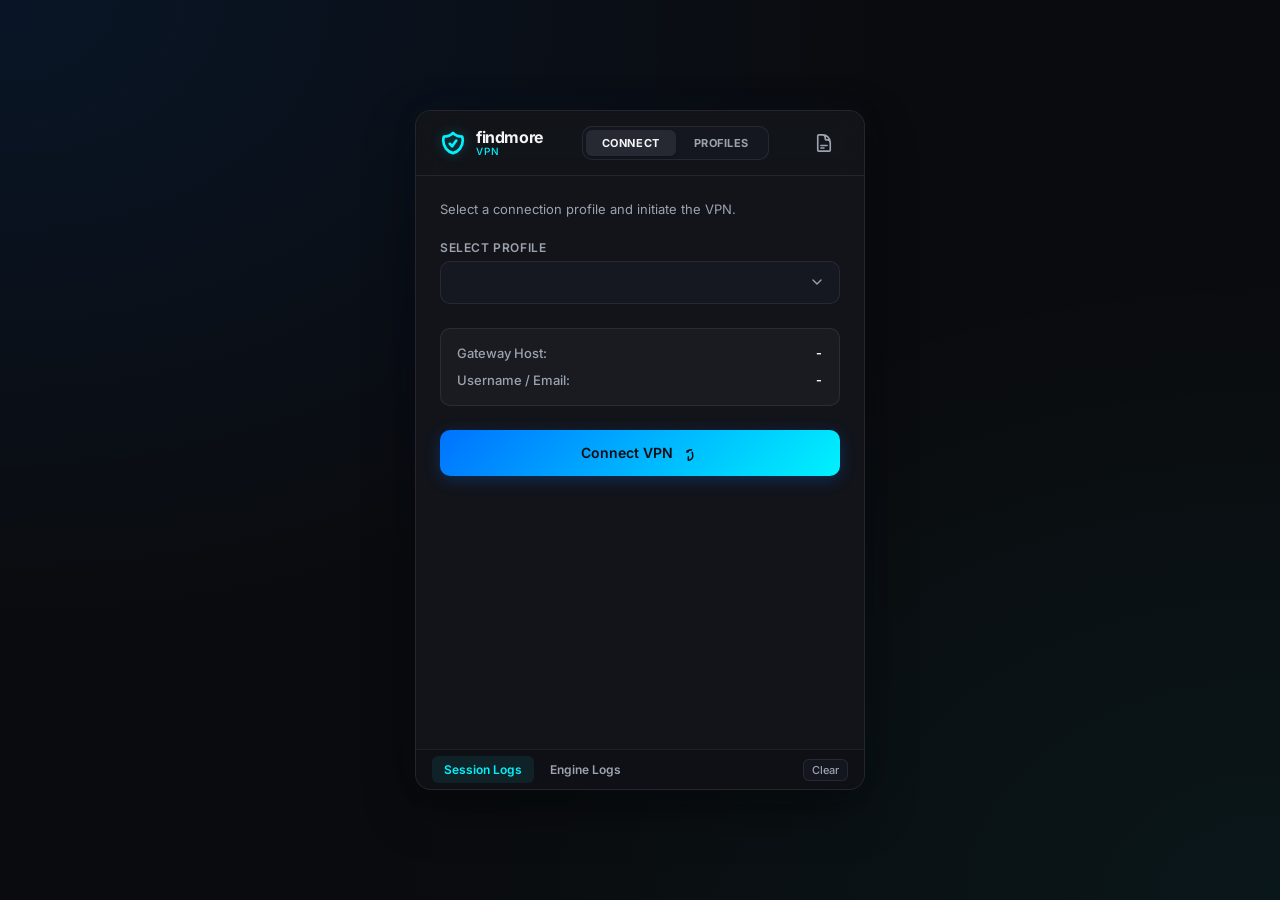
==== src/index.html @ 8611619e "Add dedicated Profiles editor tab in header navigation and style summary cards" ====
<!doctype html>
<html lang="en">
  <head>
    <meta charset="UTF-8" />
    <meta name="viewport" content="width=device-width, initial-scale=1.0" />
    <title>Findmore VPN</title>
    <link rel="stylesheet" href="styles.css" />
    <link rel="preconnect" href="https://fonts.googleapis.com">
    <link rel="preconnect" href="https://fonts.gstatic.com" crossorigin>
    <link href="https://fonts.googleapis.com/css2?family=Inter:wght@300;400;500;600;700&family=JetBrains+Mono:wght@400;500&display=swap" rel="stylesheet">
    <script type="module" src="/main.js" defer></script>
  </head>

  <body>
    <div class="app-container">
      <!-- HEADER -->
      <header class="app-header">
        <div class="logo-area">
          <svg class="vpn-logo" viewBox="0 0 24 24" fill="none" stroke="currentColor" stroke-width="2.5">
            <path stroke-linecap="round" stroke-linejoin="round" d="M9 12.75L11.25 15 15 9.75m-3-7.036A11.959 11.959 0 013.598 6 11.99 11.99 0 003 9.749c0 5.592 3.824 10.29 9 11.623 5.176-1.332 9-6.03 9-11.622 0-1.31-.21-2.571-.598-3.751h-.152c-3.196 0-6.1-1.248-8.25-3.285z" />
          </svg>
          <div class="logo-text">
            <span class="brand-name">findmore</span>
            <span class="sub-brand">VPN</span>
          </div>
        </div>

        <div id="app-nav-tabs" class="header-nav">
          <button id="nav-connect" class="nav-tab active">Connect</button>
          <button id="nav-profiles" class="nav-tab">Profiles</button>
        </div>

        <div class="app-actions">
          <button id="btn-toggle-logs" title="Toggle logs">
            <svg class="icon" viewBox="0 0 24 24" fill="none" stroke="currentColor" stroke-width="2">
              <path stroke-linecap="round" stroke-linejoin="round" d="M19.5 14.25v-2.625a3.375 3.375 0 00-3.375-3.375h-1.5A1.125 1.125 0 0113.5 7.125v-1.5a3.375 3.375 0 00-3.375-3.375H8.25m0 12.75h7.5m-7.5 3H12M10.5 2.25H5.625c-.621 0-1.125.504-1.125 1.125v17.25c0 .621.504 1.125 1.125 1.125h12.75c.621 0 1.125-.504 1.125-1.125V11.25a9 9 0 00-9-9z" />
            </svg>
          </button>
        </div>
      </header>

      <!-- VIEW PANELS CONTAINER -->
      <div class="view-viewport">
        
        <!-- 1. CONNECT VIEW -->
        <section id="view-config" class="view-panel active">
          <div class="form-instructions">Select a connection profile and initiate the VPN.</div>
          <form id="vpn-connect-form" class="vpn-form">
            <div class="form-group">
              <label for="profile-selector">Select Profile</label>
              <select id="profile-selector" class="profile-dropdown">
                <!-- Dynamically populated -->
              </select>
            </div>

            <div id="profile-summary-card" class="summary-card">
              <div class="summary-item">
                <span class="summary-label">Gateway Host:</span>
                <span id="summary-host" class="summary-value">-</span>
              </div>
              <div class="summary-item">
                <span class="summary-label">Username / Email:</span>
                <span id="summary-username" class="summary-value">-</span>
              </div>
            </div>

            <button type="submit" id="btn-connect" class="btn btn-primary">
              <span>Connect VPN</span>
              <svg class="btn-icon" viewBox="0 0 24 24" fill="none" stroke="currentColor" stroke-width="2">
                <path stroke-linecap="round" stroke-linejoin="round" d="M15.59 14.37a6 6 0 01-5.84 7.38v-4.8m5.84-2.58a14.98 14.98 0 00-.74-3.39m-.75-3.21a9.044 9.044 0 00-6.41 2.76M9 10.5a.75.75 0 110-1.5.75.75 0 010 1.5z" />
              </svg>
            </button>
          </form>
        </section>

        <!-- 1B. PROFILES MANAGEMENT VIEW -->
        <section id="view-profiles" class="view-panel">
          <div class="form-instructions">Create, edit, or delete your VPN connection profiles.</div>
          
          <div class="profile-manager-header">
            <div class="form-group flex-fill">
              <label for="editor-profile-selector">Select Profile to Edit</label>
              <select id="editor-profile-selector" class="profile-dropdown">
                <!-- Dynamically populated -->
              </select>
            </div>
            <button type="button" id="btn-editor-new" class="btn btn-new-profile-action btn-profile-action" title="Create new profile">
              <span>+ New Profile</span>
            </button>
          </div>

          <form id="profile-editor-form" class="vpn-form">
            <div class="form-group">
              <label for="edit-profile-name">Profile Name</label>
              <input type="text" id="edit-profile-name" required placeholder="e.g. Findmore PT" autocomplete="off" />
            </div>

            <div class="form-group">
              <label for="edit-host">VPN Gateway Host / IP</label>
              <input type="text" id="edit-host" required placeholder="vpn.findmore.pt or 88.157.96.201" autocomplete="off" />
            </div>

            <div class="form-group">
              <label for="edit-remote-identity">Remote Identity (IP)</label>
              <input type="text" id="edit-remote-identity" placeholder="Optional (resolves automatically)" autocomplete="off" />
            </div>

            <div class="form-group">
              <label for="edit-username">Username / Email</label>
              <input type="text" id="edit-username" required placeholder="username@findmore.pt" autocomplete="off" />
            </div>

            <div class="form-group">
              <label for="edit-psk">Pre-Shared Key (PSK)</label>
              <div class="input-password-wrapper">
                <input type="password" id="edit-psk" placeholder="••••••••••••••••" />
              </div>
            </div>

            <div class="form-group">
              <label for="edit-password">Account Password</label>
              <div class="input-password-wrapper">
                <input type="password" id="edit-password" placeholder="••••••••••••••••" />
              </div>
            </div>

            <div class="profile-editor-actions">
              <button type="button" id="btn-editor-delete" class="btn btn-danger">Delete Profile</button>
              <button type="submit" id="btn-editor-save" class="btn btn-primary">Save Profile</button>
            </div>
          </form>
        </section>

        <!-- 2. CONNECTING VIEW -->
        <section id="view-connecting" class="view-panel">
          <div class="loader-container">
            <div class="pulse-ring"></div>
            <div class="loader-icon">
              <svg viewBox="0 0 24 24" fill="none" stroke="currentColor" stroke-width="2">
                <path stroke-linecap="round" stroke-linejoin="round" class="spin-animation" d="M16.023 9.348h4.992v-.001M2.985 19.644v-4.992m0 0h4.992m-4.993 0l3.181 3.183a8.25 8.25 0 0013.803-3.7M4.031 9.865a8.25 8.25 0 0113.803-3.7l3.181 3.182m0-4.991v4.99" />
              </svg>
            </div>
          </div>
          <h2 class="status-heading">Connecting</h2>
          <p id="connecting-message" class="status-subtext">Initializing tunnel SAs...</p>
          <button id="btn-cancel-connecting" class="btn btn-secondary">Cancel</button>
        </section>

        <!-- 3. OTP PROMPT VIEW -->
        <section id="view-otp" class="view-panel">
          <div class="otp-badge">
            <svg viewBox="0 0 24 24" fill="none" stroke="currentColor" stroke-width="2">
              <path stroke-linecap="round" stroke-linejoin="round" d="M21.75 6.75v10.5a2.25 2.25 0 01-2.25 2.25h-15a2.25 2.25 0 01-2.25-2.25V6.75m19.5 0A2.25 2.25 0 0019.5 4.5h-15a2.25 2.25 0 00-2.25 2.25m19.5 0v.243a2.25 2.25 0 01-1.07 1.916l-7.5 4.615a2.25 2.25 0 01-2.36 0L3.32 8.91a2.25 2.25 0 01-1.07-1.916V6.75" />
            </svg>
          </div>
          <h2 class="status-heading">Two-Factor Authentication</h2>
          <p class="status-subtext">Please enter the security verification code sent to your email.</p>
          
          <form id="otp-form" class="otp-input-area">
            <input type="text" id="otp-code" required placeholder="Enter OTP code" pattern="[0-9]*" inputmode="numeric" max-length="10" autocomplete="off" autofocus />
            <div class="otp-actions">
              <button type="button" id="btn-cancel-otp" class="btn btn-secondary">Cancel</button>
              <button type="submit" class="btn btn-primary">Verify Code</button>
            </div>
          </form>
        </section>

        <!-- 4. CONNECTED VIEW -->
        <section id="view-connected" class="view-panel">
          <!-- PULSING GLOWING BADGE -->
          <div class="connected-hero">
            <div class="glowing-circle">
              <div class="glow-core"></div>
            </div>
            <div class="uptime-badge">
              <span id="uptime-counter">00:00:00</span>
            </div>
            <div class="connection-status-text">Connected</div>
          </div>

          <!-- CONNECTIONS CARD METRICS -->
          <div class="info-card">
            <div class="info-row">
              <span class="info-label">VPN IP</span>
              <span id="stat-vpn-ip" class="info-val">10.7.1.11</span>
            </div>
            <div class="info-row">
              <span class="info-label">Gateway Host</span>
              <span id="stat-gateway" class="info-val">vpn.findmore.pt</span>
            </div>
            <div class="info-row">
              <span class="info-label">Remote Identity</span>
              <span id="stat-gateway-ip" class="info-val">88.157.96.201</span>
            </div>
            <div class="info-row">
              <span class="info-label">Protocol / Mode</span>
              <span id="stat-protocol" class="info-val">ESP / NAT-T</span>
            </div>
          </div>

          <!-- TRAFFIC CARD -->
          <div class="traffic-card">
            <div class="traffic-metric">
              <div class="traffic-header">
                <svg class="traffic-icon down" viewBox="0 0 24 24" fill="none" stroke="currentColor" stroke-width="2.5">
                  <path stroke-linecap="round" stroke-linejoin="round" d="M3 16.5v2.25A2.25 2.25 0 005.25 21h13.5A2.25 2.25 0 0021 18.75V16.5M16.5 12L12 16.5m0 0L7.5 12m4.5 4.5V3" />
                </svg>
                <span>Received</span>
              </div>
              <div id="traffic-received" class="traffic-value">0.00 MB</div>
            </div>
            <div class="traffic-divider"></div>
            <div class="traffic-metric">
              <div class="traffic-header">
                <svg class="traffic-icon up" viewBox="0 0 24 24" fill="none" stroke="currentColor" stroke-width="2.5">
                  <path stroke-linecap="round" stroke-linejoin="round" d="M3 16.5v2.25A2.25 2.25 0 005.25 21h13.5A2.25 2.25 0 0021 18.75V16.5m-13.5-9L12 3m0 0l4.5 4.5M12 3v13.5" />
                </svg>
                <span>Sent</span>
              </div>
              <div id="traffic-sent" class="traffic-value">0.00 MB</div>
            </div>
          </div>

          <button id="btn-disconnect" class="btn btn-danger">
            <span>Disconnect</span>
            <svg class="btn-icon" viewBox="0 0 24 24" fill="none" stroke="currentColor" stroke-width="2">
              <path stroke-linecap="round" stroke-linejoin="round" d="M9.75 9.75l4.5 4.5m0-4.5l-4.5 4.5M21 12a9 9 0 11-18 0 9 9 0 0118 0z" />
            </svg>
          </button>
        </section>
      </div>

      <!-- LOG DRAWER -->
      <footer id="log-drawer" class="log-drawer">
        <div class="drawer-header">
          <div class="tab-selectors">
            <button class="tab-btn active" data-tab="tab-session">Session Logs</button>
            <button class="tab-btn" data-tab="tab-engine">Engine Logs</button>
          </div>
          <button id="btn-clear-logs" class="btn-small" title="Clear logs">Clear</button>
        </div>
        <div class="drawer-content">
          <div id="tab-session" class="tab-pane active">
            <pre id="session-log-pre" class="log-output">Initialized Findmore VPN client GUI.<br></pre>
          </div>
          <div id="tab-engine" class="tab-pane">
            <pre id="engine-log-pre" class="log-output"></pre>
          </div>
        </div>
      </footer>
    </div>
  </body>
</html>
---- src/styles.css ----
/* Findmore VPN Client Premium Theme */

:root {
  --bg-primary: #0a0b0e;
  --bg-secondary: #12141a;
  --surface: rgba(24, 27, 36, 0.7);
  --surface-border: rgba(255, 255, 255, 0.08);
  --surface-highlight: rgba(255, 255, 255, 0.04);
  
  --color-primary: #00f2fe;
  --color-primary-dark: #0072ff;
  --color-success: #10b981;
  --color-success-glow: rgba(16, 185, 129, 0.25);
  --color-danger: #f43f5e;
  --color-danger-glow: rgba(244, 63, 94, 0.25);
  --color-warning: #fbbf24;
  
  --text-main: #f3f4f6;
  --text-muted: #9ca3af;
  --text-dark: #6b7280;
  
  --font-sans: 'Inter', -apple-system, BlinkMacSystemFont, "Segoe UI", Roboto, sans-serif;
  --font-mono: 'JetBrains Mono', 'Fira Code', monospace;
  
  --radius-sm: 6px;
  --radius-md: 10px;
  --radius-lg: 16px;
  --transition-fast: 0.2s cubic-bezier(0.4, 0, 0.2, 1);
  --transition-normal: 0.3s cubic-bezier(0.4, 0, 0.2, 1);
}

/* RESET */
* {
  box-sizing: border-box;
  margin: 0;
  padding: 0;
}

body {
  font-family: var(--font-sans);
  background-color: var(--bg-primary);
  background-image: 
    radial-gradient(at 0% 0%, rgba(0, 114, 255, 0.1) 0px, transparent 50%),
    radial-gradient(at 100% 100%, rgba(0, 242, 254, 0.05) 0px, transparent 50%);
  color: var(--text-main);
  height: 100vh;
  overflow: hidden;
  display: flex;
  justify-content: center;
  align-items: center;
  -webkit-font-smoothing: antialiased;
}

/* APP CONTAINER */
.app-container {
  width: 100%;
  height: 100%;
  max-width: 450px;
  max-height: 680px;
  background-color: var(--bg-secondary);
  border: 1px solid var(--surface-border);
  border-radius: var(--radius-lg);
  box-shadow: 0 20px 50px rgba(0, 0, 0, 0.4), 0 0 40px rgba(0, 114, 255, 0.03);
  display: flex;
  flex-direction: column;
  position: relative;
  overflow: hidden;
}

/* HEADER */
.app-header {
  height: 65px;
  padding: 0 24px;
  display: flex;
  justify-content: space-between;
  align-items: center;
  border-bottom: 1px solid var(--surface-border);
  background-color: rgba(18, 20, 26, 0.85);
  backdrop-filter: blur(10px);
  z-index: 10;
}

.logo-area {
  display: flex;
  align-items: center;
  gap: 10px;
}

.vpn-logo {
  width: 26px;
  height: 26px;
  color: var(--color-primary);
  filter: drop-shadow(0 0 6px rgba(0, 242, 254, 0.3));
}

.logo-text {
  display: flex;
  flex-direction: column;
}

.brand-name {
  font-size: 16px;
  font-weight: 700;
  letter-spacing: -0.025em;
  color: var(--text-main);
  line-height: 1;
}

.sub-brand {
  font-size: 10px;
  font-weight: 500;
  color: var(--color-primary);
  letter-spacing: 0.1em;
  text-transform: uppercase;
}

.app-actions {
  display: flex;
  gap: 8px;
}

.app-actions button {
  background: none;
  border: none;
  color: var(--text-muted);
  cursor: pointer;
  padding: 6px;
  border-radius: var(--radius-sm);
  transition: var(--transition-fast);
  display: flex;
  justify-content: center;
  align-items: center;
}

.app-actions button:hover {
  color: var(--text-main);
  background-color: var(--surface-highlight);
}

.icon {
  width: 20px;
  height: 20px;
}

/* VIEWPORT & VIEW PANELS */
.view-viewport {
  flex: 1;
  position: relative;
  overflow-y: auto;
  overflow-x: hidden;
  padding: 24px;
  display: flex;
  flex-direction: column;
}

/* Customize viewport scrollbar */
.view-viewport::-webkit-scrollbar {
  width: 4px;
}
.view-viewport::-webkit-scrollbar-track {
  background: transparent;
}
.view-viewport::-webkit-scrollbar-thumb {
  background: var(--surface-border);
  border-radius: 2px;
}

.view-panel {
  display: none;
  flex-direction: column;
  width: 100%;
  animation: fadeIn var(--transition-normal);
}

.view-panel.active {
  display: flex;
}

@keyframes fadeIn {
  from { opacity: 0; transform: translateY(8px); }
  to { opacity: 1; transform: translateY(0); }
}

/* FORM STYLING */
.form-instructions {
  font-size: 13px;
  color: var(--text-muted);
  margin-bottom: 20px;
  line-height: 1.5;
}

.vpn-form {
  display: flex;
  flex-direction: column;
  gap: 16px;
}

.form-group {
  display: flex;
  flex-direction: column;
  gap: 6px;
}

.form-group label {
  font-size: 12px;
  font-weight: 600;
  text-transform: uppercase;
  letter-spacing: 0.05em;
  color: var(--text-muted);
}

.form-group input {
  background-color: var(--surface);
  border: 1px solid var(--surface-border);
  color: var(--text-main);
  padding: 12px 14px;
  border-radius: var(--radius-md);
  font-size: 14px;
  font-family: var(--font-sans);
  transition: var(--transition-fast);
  outline: none;
}

.form-group input:focus {
  border-color: var(--color-primary);
  box-shadow: 0 0 10px rgba(0, 242, 254, 0.15);
  background-color: rgba(24, 27, 36, 0.95);
}

.input-password-wrapper {
  position: relative;
  display: flex;
  flex-direction: column;
}

/* BUTTONS */
.btn {
  display: inline-flex;
  justify-content: center;
  align-items: center;
  gap: 8px;
  padding: 14px;
  border-radius: var(--radius-md);
  font-family: var(--font-sans);
  font-size: 14px;
  font-weight: 600;
  cursor: pointer;
  border: none;
  outline: none;
  transition: var(--transition-fast);
}

.btn-primary {
  background: linear-gradient(135deg, var(--color-primary-dark) 0%, var(--color-primary) 100%);
  color: #0b0c10;
  box-shadow: 0 4px 15px rgba(0, 114, 255, 0.25);
}

.btn-primary:hover {
  transform: translateY(-1px);
  box-shadow: 0 6px 20px rgba(0, 114, 255, 0.35);
  opacity: 0.95;
}

.btn-secondary {
  background-color: var(--surface);
  color: var(--text-main);
  border: 1px solid var(--surface-border);
}

.btn-secondary:hover {
  background-color: var(--surface-highlight);
  border-color: var(--text-muted);
}

.btn-danger {
  background: linear-gradient(135deg, #e11d48 0%, var(--color-danger) 100%);
  color: white;
  box-shadow: 0 4px 15px var(--color-danger-glow);
}

.btn-danger:hover {
  transform: translateY(-1px);
  box-shadow: 0 6px 20px rgba(244, 63, 94, 0.4);
}

.btn-icon {
  width: 18px;
  height: 18px;
}

.btn-small {
  background-color: var(--surface);
  border: 1px solid var(--surface-border);
  color: var(--text-muted);
  font-size: 11px;
  padding: 3px 8px;
  border-radius: var(--radius-sm);
  cursor: pointer;
  font-family: var(--font-sans);
  font-weight: 500;
  transition: var(--transition-fast);
}

.btn-small:hover {
  color: var(--text-main);
  background-color: var(--surface-highlight);
}

/* CONNECTING VIEW */
.loader-container {
  display: flex;
  justify-content: center;
  align-items: center;
  margin: 40px 0 24px;
  position: relative;
  height: 120px;
}

.loader-icon {
  width: 60px;
  height: 60px;
  color: var(--color-primary);
  z-index: 2;
  display: flex;
  justify-content: center;
  align-items: center;
}

.spin-animation {
  transform-origin: center;
  animation: spin 2s linear infinite;
}

@keyframes spin {
  to { transform: rotate(360deg); }
}

.pulse-ring {
  position: absolute;
  width: 70px;
  height: 70px;
  border: 2px solid var(--color-primary);
  border-radius: 50%;
  animation: pulse-ring-animation 1.5s cubic-bezier(0.215, 0.610, 0.355, 1) infinite;
  opacity: 0;
  z-index: 1;
}

@keyframes pulse-ring-animation {
  0% { transform: scale(0.8); opacity: 0.5; }
  50% { opacity: 0.2; }
  100% { transform: scale(1.6); opacity: 0; }
}

.status-heading {
  font-size: 20px;
  font-weight: 700;
  text-align: center;
  margin-bottom: 8px;
}

.status-subtext {
  font-size: 13px;
  color: var(--text-muted);
  text-align: center;
  margin-bottom: 40px;
  line-height: 1.5;
  padding: 0 10px;
}

/* OTP VIEW */
.otp-badge {
  width: 60px;
  height: 60px;
  background-color: rgba(251, 191, 36, 0.1);
  border: 1px solid rgba(251, 191, 36, 0.2);
  color: var(--color-warning);
  border-radius: 50%;
  display: flex;
  justify-content: center;
  align-items: center;
  margin: 30px auto 20px;
}

.otp-badge svg {
  width: 28px;
  height: 28px;
}

.otp-input-area {
  display: flex;
  flex-direction: column;
  gap: 20px;
}

.otp-input-area input {
  background-color: var(--surface);
  border: 1px solid var(--surface-border);
  color: var(--text-main);
  padding: 14px;
  border-radius: var(--radius-md);
  font-size: 20px;
  letter-spacing: 0.2em;
  text-align: center;
  font-family: var(--font-mono);
  outline: none;
  transition: var(--transition-fast);
}

.otp-input-area input:focus {
  border-color: var(--color-primary);
  box-shadow: 0 0 12px rgba(0, 242, 254, 0.2);
}

.otp-input-area input::placeholder {
  letter-spacing: 0;
  font-size: 14px;
  font-family: var(--font-sans);
  color: var(--text-dark);
}

.otp-actions {
  display: grid;
  grid-template-columns: 1fr 1fr;
  gap: 12px;
}

/* CONNECTED VIEW */
.connected-hero {
  display: flex;
  flex-direction: column;
  align-items: center;
  margin: 20px 0 24px;
}

.glowing-circle {
  width: 50px;
  height: 50px;
  border-radius: 50%;
  background-color: var(--color-success-glow);
  display: flex;
  justify-content: center;
  align-items: center;
  margin-bottom: 12px;
  box-shadow: 0 0 20px var(--color-success-glow);
  position: relative;
}

.glow-core {
  width: 14px;
  height: 14px;
  border-radius: 50%;
  background-color: var(--color-success);
  animation: glow-pulse 2s infinite;
}

@keyframes glow-pulse {
  0% { transform: scale(0.9); box-shadow: 0 0 0 0 rgba(16, 185, 129, 0.7); }
  70% { transform: scale(1.1); box-shadow: 0 0 0 10px rgba(16, 185, 129, 0); }
  100% { transform: scale(0.9); box-shadow: 0 0 0 0 rgba(16, 185, 129, 0); }
}

.uptime-badge {
  background-color: var(--surface);
  border: 1px solid var(--surface-border);
  padding: 6px 14px;
  border-radius: 20px;
  font-family: var(--font-mono);
  font-size: 13px;
  font-weight: 500;
  color: var(--text-main);
  margin-bottom: 6px;
}

.connection-status-text {
  font-size: 18px;
  font-weight: 700;
  color: var(--color-success);
  letter-spacing: 0.05em;
  text-transform: uppercase;
}

.info-card {
  background-color: var(--surface);
  border: 1px solid var(--surface-border);
  border-radius: var(--radius-md);
  padding: 16px;
  display: flex;
  flex-direction: column;
  gap: 12px;
  margin-bottom: 16px;
}

.info-row {
  display: flex;
  justify-content: space-between;
  align-items: center;
  font-size: 13px;
}

.info-label {
  color: var(--text-muted);
  font-weight: 500;
}

.info-val {
  font-weight: 600;
  color: var(--text-main);
}

.traffic-card {
  display: grid;
  grid-template-columns: 1fr auto 1fr;
  background-color: var(--surface);
  border: 1px solid var(--surface-border);
  border-radius: var(--radius-md);
  padding: 16px;
  margin-bottom: 24px;
  align-items: center;
}

.traffic-metric {
  display: flex;
  flex-direction: column;
  gap: 4px;
}

.traffic-header {
  display: flex;
  align-items: center;
  gap: 6px;
  font-size: 11px;
  font-weight: 600;
  text-transform: uppercase;
  color: var(--text-muted);
  letter-spacing: 0.05em;
}

.traffic-icon {
  width: 14px;
  height: 14px;
}

.traffic-icon.down {
  color: var(--color-primary);
}

.traffic-icon.up {
  color: var(--color-success);
}

.traffic-value {
  font-size: 18px;
  font-weight: 700;
  font-family: var(--font-mono);
  color: var(--text-main);
}

.traffic-divider {
  width: 1px;
  height: 30px;
  background-color: var(--surface-border);
  margin: 0 16px;
}

/* LOG DRAWER */
.log-drawer {
  height: 40px; /* Collapsed state height */
  border-top: 1px solid var(--surface-border);
  background-color: #0b0c10;
  display: flex;
  flex-direction: column;
  transition: height var(--transition-normal);
  position: relative;
  z-index: 5;
}

.log-drawer.expanded {
  height: 220px; /* Expanded state height */
}

.drawer-header {
  height: 40px;
  padding: 0 16px;
  display: flex;
  justify-content: space-between;
  align-items: center;
  cursor: pointer;
  background-color: rgba(24, 27, 36, 0.3);
}

.tab-selectors {
  display: flex;
  gap: 4px;
  height: 100%;
  align-items: center;
}

.tab-btn {
  background: none;
  border: none;
  color: var(--text-muted);
  font-family: var(--font-sans);
  font-size: 12px;
  font-weight: 600;
  padding: 6px 12px;
  border-radius: var(--radius-sm);
  cursor: pointer;
  transition: var(--transition-fast);
}

.tab-btn:hover {
  color: var(--text-main);
  background-color: var(--surface-highlight);
}

.tab-btn.active {
  color: var(--color-primary);
  background-color: rgba(0, 242, 254, 0.08);
}

.drawer-content {
  flex: 1;
  overflow: hidden;
  background-color: rgba(10, 11, 14, 0.7);
  display: flex;
}

.tab-pane {
  display: none;
  flex: 1;
  width: 100%;
  height: 100%;
}

.tab-pane.active {
  display: block;
}

.log-output {
  width: 100%;
  height: 100%;
  overflow-y: auto;
  padding: 12px 16px;
  font-family: var(--font-mono);
  font-size: 11px;
  line-height: 1.5;
  color: #a7f3d0; /* Soft green matrix color for tech log logs */
  background-color: #050608;
  white-space: pre-wrap;
  word-break: break-all;
}

/* Scrollbar customization for logs */
.log-output::-webkit-scrollbar {
  width: 6px;
}
.log-output::-webkit-scrollbar-track {
  background: #050608;
}
.log-output::-webkit-scrollbar-thumb {
  background: var(--surface-border);
  border-radius: 3px;
}

#tab-engine .log-output {
  color: #93c5fd; /* Soft blue color for Raw strongSwan logs */
}

/* Profiles Row */
.profile-actions-wrapper {
  display: flex;
  gap: 8px;
}

.profile-dropdown {
  flex: 1;
  background-color: var(--surface);
  border: 1px solid var(--surface-border);
  color: var(--text-main);
  padding: 12px 14px;
  border-radius: var(--radius-md);
  font-size: 14px;
  font-family: var(--font-sans);
  transition: var(--transition-fast);
  outline: none;
  cursor: pointer;
  appearance: none;
  background-image: url("data:image/svg+xml;charset=UTF-8,%3csvg xmlns='http://www.w3.org/2000/svg' viewBox='0 0 24 24' fill='none' stroke='%239ca3af' stroke-width='2' stroke-linecap='round' stroke-linejoin='round'%3e%3cpolyline points='6 9 12 15 18 9'%3e%3c/polyline%3e%3c/svg%3e");
  background-repeat: no-repeat;
  background-position: right 14px center;
  background-size: 16px;
  padding-right: 40px;
}

.profile-dropdown:focus {
  border-color: var(--color-primary);
  box-shadow: 0 0 10px rgba(0, 242, 254, 0.15);
  background-color: rgba(24, 27, 36, 0.95);
}

.btn-profile-action {
  background-color: var(--surface);
  border: 1px solid var(--surface-border);
  color: var(--text-muted);
  cursor: pointer;
  width: 45px;
  height: 45px;
  border-radius: var(--radius-md);
  font-size: 18px;
  display: flex;
  justify-content: center;
  align-items: center;
  transition: var(--transition-fast);
}

.btn-profile-action:hover {
  color: var(--text-main);
  border-color: var(--color-primary);
  background-color: var(--surface-highlight);
  box-shadow: 0 0 8px rgba(0, 242, 254, 0.1);
}

/* Navigation Tabs in Header */
.header-nav {
  display: flex;
  background-color: var(--surface);
  border: 1px solid var(--surface-border);
  padding: 3px;
  border-radius: var(--radius-md);
  gap: 2px;
}

.nav-tab {
  border: none;
  background: none;
  color: var(--text-muted);
  font-family: var(--font-sans);
  font-size: 11px;
  font-weight: 700;
  text-transform: uppercase;
  letter-spacing: 0.05em;
  padding: 6px 16px;
  border-radius: var(--radius-sm);
  cursor: pointer;
  transition: var(--transition-fast);
}

.nav-tab:hover {
  color: var(--text-main);
  background-color: var(--surface-highlight);
}

.nav-tab.active {
  color: var(--text-main);
  background-color: var(--surface-border);
  box-shadow: 0 2px 4px rgba(0, 0, 0, 0.2);
}

/* Summary Card on Connect View */
.summary-card {
  background: rgba(255, 255, 255, 0.03);
  border: 1px solid var(--surface-border);
  border-radius: var(--radius-md);
  padding: 16px;
  margin-top: 8px;
  margin-bottom: 8px;
  display: flex;
  flex-direction: column;
  gap: 10px;
}

.summary-item {
  display: flex;
  justify-content: space-between;
  align-items: center;
  font-size: 13px;
}

.summary-label {
  color: var(--text-muted);
  font-weight: 500;
}

.summary-value {
  color: var(--text-main);
  font-weight: 600;
  font-family: var(--font-mono);
}

/* Profile Manager Header & Layout */
.profile-manager-header {
  display: flex;
  align-items: flex-end;
  gap: 12px;
  margin-bottom: 16px;
}

.flex-fill {
  flex: 1;
}

.btn-new-profile-action {
  height: 45px;
  padding: 0 16px;
  font-size: 13px;
  font-weight: 600;
  border-radius: var(--radius-md);
}

/* Editor Action buttons at the bottom */
.profile-editor-actions {
  display: flex;
  justify-content: space-between;
  gap: 16px;
  margin-top: 8px;
}

.profile-editor-actions button {
  flex: 1;
}

.btn-danger {
  background-color: rgba(244, 63, 94, 0.15);
  border: 1px solid rgba(244, 63, 94, 0.3);
  color: #f43f5e;
}

.btn-danger:hover {
  background-color: rgba(244, 63, 94, 0.3);
  border-color: #f43f5e;
  box-shadow: 0 0 10px rgba(244, 63, 94, 0.15);
}
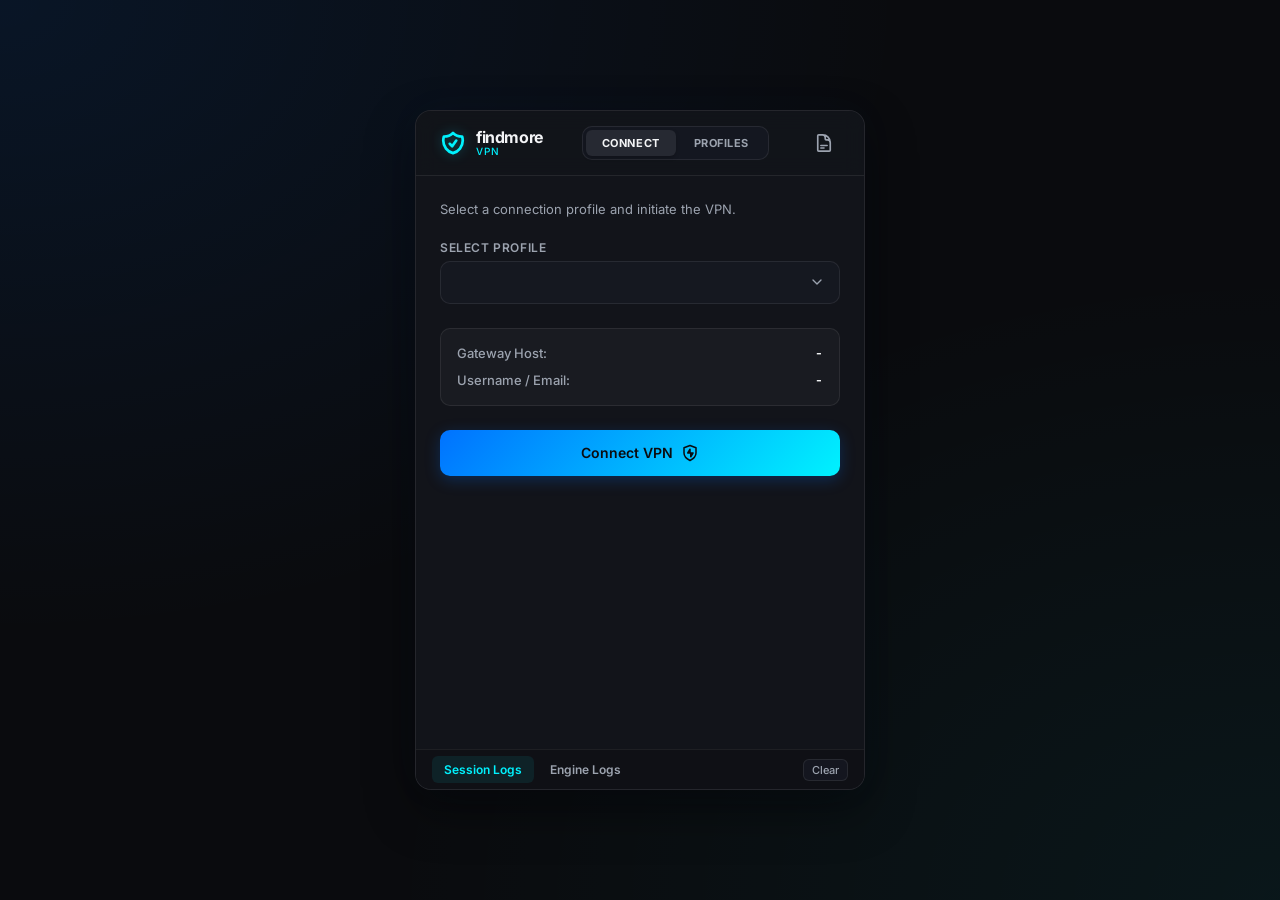
==== commit 8e59040e: "Allow completely empty profile databases, style red buttons with white text, and prettier connect ic" ====
--- a/src/index.html
+++ b/src/index.html
@@ -66,8 +66,9 @@
 
             <button type="submit" id="btn-connect" class="btn btn-primary">
               <span>Connect VPN</span>
-              <svg class="btn-icon" viewBox="0 0 24 24" fill="none" stroke="currentColor" stroke-width="2">
-                <path stroke-linecap="round" stroke-linejoin="round" d="M15.59 14.37a6 6 0 01-5.84 7.38v-4.8m5.84-2.58a14.98 14.98 0 00-.74-3.39m-.75-3.21a9.044 9.044 0 00-6.41 2.76M9 10.5a.75.75 0 110-1.5.75.75 0 010 1.5z" />
+              <svg class="btn-icon" viewBox="0 0 24 24" fill="none" stroke="currentColor" stroke-width="2" stroke-linecap="round" stroke-linejoin="round">
+                <path d="M12 22s8-4 8-10V5l-8-3-8 3v7c0 6 8 10 8 10z" />
+                <path d="M12 7l-3 5h4v5l3-5h-4z" />
               </svg>
             </button>
           </form>
--- a/src/styles.css
+++ b/src/styles.css
@@ -822,13 +822,13 @@
 }
 
 .btn-danger {
-  background-color: rgba(244, 63, 94, 0.15);
-  border: 1px solid rgba(244, 63, 94, 0.3);
-  color: #f43f5e;
+  background-color: #e11d48; /* Solid rose/red */
+  border: 1px solid #be123c;
+  color: #ffffff;
 }
 
 .btn-danger:hover {
-  background-color: rgba(244, 63, 94, 0.3);
-  border-color: #f43f5e;
-  box-shadow: 0 0 10px rgba(244, 63, 94, 0.15);
-}
+  background-color: #f43f5e;
+  border-color: #e11d48;
+  box-shadow: 0 0 12px rgba(244, 63, 94, 0.45);
+}
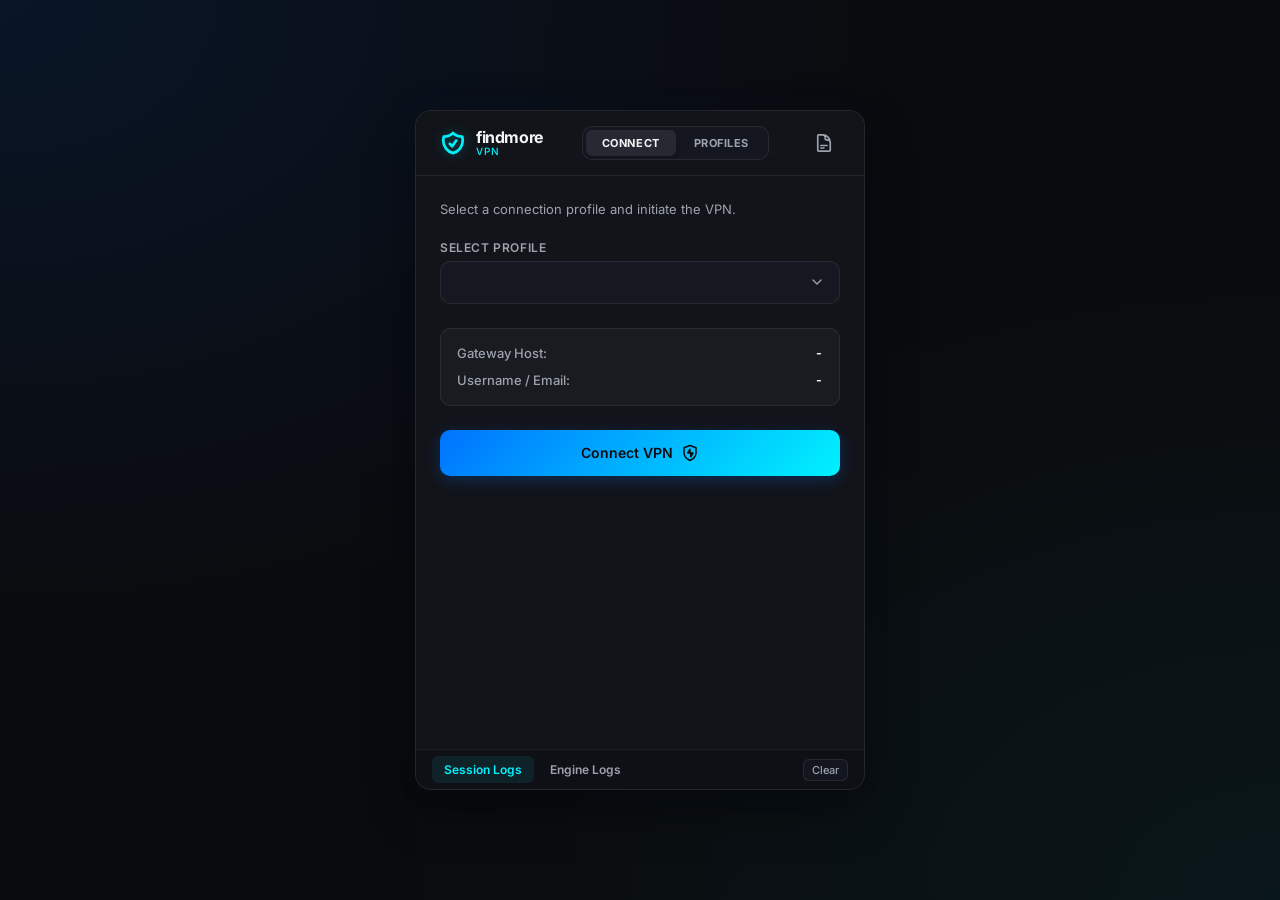
==== commit d031c15d: "Add user-facing credential error banners, password eye toggles, and reboot secret persistence" ====
--- a/src/index.html
+++ b/src/index.html
@@ -44,6 +44,7 @@
         
         <!-- 1. CONNECT VIEW -->
         <section id="view-config" class="view-panel active">
+          <div id="config-error-banner" class="error-banner hidden"></div>
           <div class="form-instructions">Select a connection profile and initiate the VPN.</div>
           <form id="vpn-connect-form" class="vpn-form">
             <div class="form-group">
@@ -115,6 +116,12 @@
               <label for="edit-psk">Pre-Shared Key (PSK)</label>
               <div class="input-password-wrapper">
                 <input type="password" id="edit-psk" placeholder="••••••••••••••••" />
+                <button type="button" class="btn-toggle-password" data-for="edit-psk" title="Show/Hide Pre-Shared Key">
+                  <svg class="icon-eye" viewBox="0 0 24 24" fill="none" stroke="currentColor" stroke-width="2">
+                    <path stroke-linecap="round" stroke-linejoin="round" d="M2.036 12.322a1.012 1.012 0 010-.639C3.423 7.51 7.36 4.5 12 4.5c4.638 0 8.573 3.007 9.963 7.178.07.207.07.431 0 .639C20.577 16.49 16.64 19.5 12 19.5c-4.638 0-8.573-3.007-9.963-7.178z" />
+                    <path stroke-linecap="round" stroke-linejoin="round" d="M15 12a3 3 0 11-6 0 3 3 0 016 0z" />
+                  </svg>
+                </button>
               </div>
             </div>
 
@@ -122,6 +129,12 @@
               <label for="edit-password">Account Password</label>
               <div class="input-password-wrapper">
                 <input type="password" id="edit-password" placeholder="••••••••••••••••" />
+                <button type="button" class="btn-toggle-password" data-for="edit-password" title="Show/Hide Password">
+                  <svg class="icon-eye" viewBox="0 0 24 24" fill="none" stroke="currentColor" stroke-width="2">
+                    <path stroke-linecap="round" stroke-linejoin="round" d="M2.036 12.322a1.012 1.012 0 010-.639C3.423 7.51 7.36 4.5 12 4.5c4.638 0 8.573 3.007 9.963 7.178.07.207.07.431 0 .639C20.577 16.49 16.64 19.5 12 19.5c-4.638 0-8.573-3.007-9.963-7.178z" />
+                    <path stroke-linecap="round" stroke-linejoin="round" d="M15 12a3 3 0 11-6 0 3 3 0 016 0z" />
+                  </svg>
+                </button>
               </div>
             </div>
 
--- a/src/styles.css
+++ b/src/styles.css
@@ -170,6 +170,10 @@
   flex-direction: column;
   width: 100%;
   animation: fadeIn var(--transition-normal);
+  /* Force GPU rendering / compositing layer creation to resolve ghost shadows left behind on transit */
+  transform: translate3d(0, 0, 0);
+  backface-visibility: hidden;
+  will-change: opacity, transform;
 }
 
 .view-panel.active {
@@ -832,3 +836,61 @@
   border-color: #e11d48;
   box-shadow: 0 0 12px rgba(244, 63, 94, 0.45);
 }
+
+/* Error Banner */
+.error-banner {
+  background-color: rgba(225, 29, 72, 0.15);
+  border: 1px solid rgba(225, 29, 72, 0.4);
+  color: #fecdd3;
+  padding: 12px 16px;
+  border-radius: var(--radius-md);
+  font-size: 13px;
+  font-weight: 500;
+  margin-bottom: 16px;
+  display: flex;
+  align-items: center;
+  gap: 10px;
+  line-height: 1.4;
+  animation: fadeIn var(--transition-fast);
+}
+
+.error-banner.hidden {
+  display: none !important;
+}
+
+/* Password Input Wrapper and Eye Toggle Button */
+.input-password-wrapper {
+  position: relative;
+  display: flex;
+  align-items: center;
+}
+
+.input-password-wrapper input {
+  width: 100%;
+  padding-right: 42px;
+}
+
+.btn-toggle-password {
+  position: absolute;
+  right: 8px;
+  background: none;
+  border: none;
+  color: var(--text-muted);
+  cursor: pointer;
+  padding: 6px;
+  border-radius: var(--radius-sm);
+  display: flex;
+  align-items: center;
+  justify-content: center;
+  transition: var(--transition-fast);
+}
+
+.btn-toggle-password:hover {
+  color: var(--text-main);
+  background-color: var(--surface-highlight);
+}
+
+.icon-eye {
+  width: 18px;
+  height: 18px;
+}
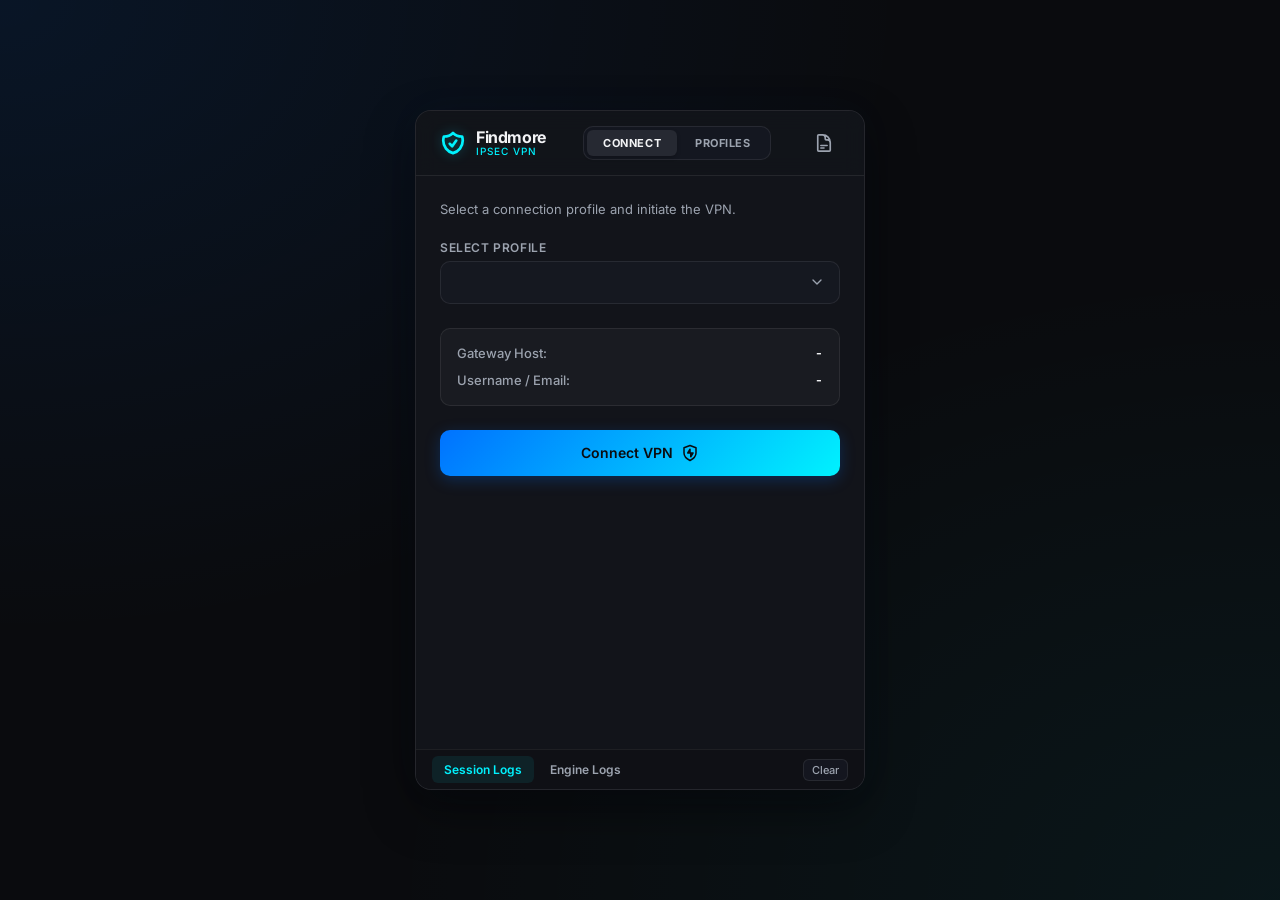
==== commit d5a3bd97: "refactor: update application branding to Findmore IPSec VPN in UI and backend helper" ====
--- a/src/index.html
+++ b/src/index.html
@@ -1,267 +1,285 @@
 <!doctype html>
 <html lang="en">
-  <head>
-    <meta charset="UTF-8" />
-    <meta name="viewport" content="width=device-width, initial-scale=1.0" />
-    <title>Findmore VPN</title>
-    <link rel="stylesheet" href="styles.css" />
-    <link rel="preconnect" href="https://fonts.googleapis.com">
-    <link rel="preconnect" href="https://fonts.gstatic.com" crossorigin>
-    <link href="https://fonts.googleapis.com/css2?family=Inter:wght@300;400;500;600;700&family=JetBrains+Mono:wght@400;500&display=swap" rel="stylesheet">
-    <script type="module" src="/main.js" defer></script>
-  </head>
-
-  <body>
-    <div class="app-container">
-      <!-- HEADER -->
-      <header class="app-header">
-        <div class="logo-area">
-          <svg class="vpn-logo" viewBox="0 0 24 24" fill="none" stroke="currentColor" stroke-width="2.5">
-            <path stroke-linecap="round" stroke-linejoin="round" d="M9 12.75L11.25 15 15 9.75m-3-7.036A11.959 11.959 0 013.598 6 11.99 11.99 0 003 9.749c0 5.592 3.824 10.29 9 11.623 5.176-1.332 9-6.03 9-11.622 0-1.31-.21-2.571-.598-3.751h-.152c-3.196 0-6.1-1.248-8.25-3.285z" />
+
+<head>
+  <meta charset="UTF-8" />
+  <meta name="viewport" content="width=device-width, initial-scale=1.0" />
+  <title>Findmore IPSec VPN</title>
+  <link rel="stylesheet" href="styles.css" />
+  <link rel="preconnect" href="https://fonts.googleapis.com">
+  <link rel="preconnect" href="https://fonts.gstatic.com" crossorigin>
+  <link
+    href="https://fonts.googleapis.com/css2?family=Inter:wght@300;400;500;600;700&family=JetBrains+Mono:wght@400;500&display=swap"
+    rel="stylesheet">
+  <script type="module" src="/main.js" defer></script>
+</head>
+
+<body>
+  <div class="app-container">
+    <!-- HEADER -->
+    <header class="app-header">
+      <div class="logo-area">
+        <svg class="vpn-logo" viewBox="0 0 24 24" fill="none" stroke="currentColor" stroke-width="2.5">
+          <path stroke-linecap="round" stroke-linejoin="round"
+            d="M9 12.75L11.25 15 15 9.75m-3-7.036A11.959 11.959 0 013.598 6 11.99 11.99 0 003 9.749c0 5.592 3.824 10.29 9 11.623 5.176-1.332 9-6.03 9-11.622 0-1.31-.21-2.571-.598-3.751h-.152c-3.196 0-6.1-1.248-8.25-3.285z" />
+        </svg>
+        <div class="logo-text">
+          <span class="brand-name">Findmore</span>
+          <span class="sub-brand">IPSec VPN</span>
+        </div>
+      </div>
+
+      <div id="app-nav-tabs" class="header-nav">
+        <button id="nav-connect" class="nav-tab active">Connect</button>
+        <button id="nav-profiles" class="nav-tab">Profiles</button>
+      </div>
+
+      <div class="app-actions">
+        <button id="btn-toggle-logs" title="Toggle logs">
+          <svg class="icon" viewBox="0 0 24 24" fill="none" stroke="currentColor" stroke-width="2">
+            <path stroke-linecap="round" stroke-linejoin="round"
+              d="M19.5 14.25v-2.625a3.375 3.375 0 00-3.375-3.375h-1.5A1.125 1.125 0 0113.5 7.125v-1.5a3.375 3.375 0 00-3.375-3.375H8.25m0 12.75h7.5m-7.5 3H12M10.5 2.25H5.625c-.621 0-1.125.504-1.125 1.125v17.25c0 .621.504 1.125 1.125 1.125h12.75c.621 0 1.125-.504 1.125-1.125V11.25a9 9 0 00-9-9z" />
           </svg>
-          <div class="logo-text">
-            <span class="brand-name">findmore</span>
-            <span class="sub-brand">VPN</span>
-          </div>
-        </div>
-
-        <div id="app-nav-tabs" class="header-nav">
-          <button id="nav-connect" class="nav-tab active">Connect</button>
-          <button id="nav-profiles" class="nav-tab">Profiles</button>
-        </div>
-
-        <div class="app-actions">
-          <button id="btn-toggle-logs" title="Toggle logs">
-            <svg class="icon" viewBox="0 0 24 24" fill="none" stroke="currentColor" stroke-width="2">
-              <path stroke-linecap="round" stroke-linejoin="round" d="M19.5 14.25v-2.625a3.375 3.375 0 00-3.375-3.375h-1.5A1.125 1.125 0 0113.5 7.125v-1.5a3.375 3.375 0 00-3.375-3.375H8.25m0 12.75h7.5m-7.5 3H12M10.5 2.25H5.625c-.621 0-1.125.504-1.125 1.125v17.25c0 .621.504 1.125 1.125 1.125h12.75c.621 0 1.125-.504 1.125-1.125V11.25a9 9 0 00-9-9z" />
+        </button>
+      </div>
+    </header>
+
+    <!-- VIEW PANELS CONTAINER -->
+    <div class="view-viewport">
+
+      <!-- 1. CONNECT VIEW -->
+      <section id="view-config" class="view-panel active">
+        <div id="config-error-banner" class="error-banner hidden"></div>
+        <div class="form-instructions">Select a connection profile and initiate the VPN.</div>
+        <form id="vpn-connect-form" class="vpn-form">
+          <div class="form-group">
+            <label for="profile-selector">Select Profile</label>
+            <select id="profile-selector" class="profile-dropdown">
+              <!-- Dynamically populated -->
+            </select>
+          </div>
+
+          <div id="profile-summary-card" class="summary-card">
+            <div class="summary-item">
+              <span class="summary-label">Gateway Host:</span>
+              <span id="summary-host" class="summary-value">-</span>
+            </div>
+            <div class="summary-item">
+              <span class="summary-label">Username / Email:</span>
+              <span id="summary-username" class="summary-value">-</span>
+            </div>
+          </div>
+
+          <button type="submit" id="btn-connect" class="btn btn-primary">
+            <span>Connect VPN</span>
+            <svg class="btn-icon" viewBox="0 0 24 24" fill="none" stroke="currentColor" stroke-width="2"
+              stroke-linecap="round" stroke-linejoin="round">
+              <path d="M12 22s8-4 8-10V5l-8-3-8 3v7c0 6 8 10 8 10z" />
+              <path d="M12 7l-3 5h4v5l3-5h-4z" />
             </svg>
           </button>
-        </div>
-      </header>
-
-      <!-- VIEW PANELS CONTAINER -->
-      <div class="view-viewport">
-        
-        <!-- 1. CONNECT VIEW -->
-        <section id="view-config" class="view-panel active">
-          <div id="config-error-banner" class="error-banner hidden"></div>
-          <div class="form-instructions">Select a connection profile and initiate the VPN.</div>
-          <form id="vpn-connect-form" class="vpn-form">
-            <div class="form-group">
-              <label for="profile-selector">Select Profile</label>
-              <select id="profile-selector" class="profile-dropdown">
-                <!-- Dynamically populated -->
-              </select>
-            </div>
-
-            <div id="profile-summary-card" class="summary-card">
-              <div class="summary-item">
-                <span class="summary-label">Gateway Host:</span>
-                <span id="summary-host" class="summary-value">-</span>
-              </div>
-              <div class="summary-item">
-                <span class="summary-label">Username / Email:</span>
-                <span id="summary-username" class="summary-value">-</span>
-              </div>
-            </div>
-
-            <button type="submit" id="btn-connect" class="btn btn-primary">
-              <span>Connect VPN</span>
-              <svg class="btn-icon" viewBox="0 0 24 24" fill="none" stroke="currentColor" stroke-width="2" stroke-linecap="round" stroke-linejoin="round">
-                <path d="M12 22s8-4 8-10V5l-8-3-8 3v7c0 6 8 10 8 10z" />
-                <path d="M12 7l-3 5h4v5l3-5h-4z" />
+        </form>
+      </section>
+
+      <!-- 1B. PROFILES MANAGEMENT VIEW -->
+      <section id="view-profiles" class="view-panel">
+        <div class="form-instructions">Create, edit, or delete your VPN connection profiles.</div>
+
+        <div class="profile-manager-header">
+          <div class="form-group flex-fill">
+            <label for="editor-profile-selector">Select Profile to Edit</label>
+            <select id="editor-profile-selector" class="profile-dropdown">
+              <!-- Dynamically populated -->
+            </select>
+          </div>
+          <button type="button" id="btn-editor-new" class="btn btn-new-profile-action btn-profile-action"
+            title="Create new profile">
+            <span>+ New Profile</span>
+          </button>
+        </div>
+
+        <form id="profile-editor-form" class="vpn-form">
+          <div class="form-group">
+            <label for="edit-profile-name">Profile Name</label>
+            <input type="text" id="edit-profile-name" required placeholder="e.g. Findmore PT" autocomplete="off" />
+          </div>
+
+          <div class="form-group">
+            <label for="edit-host">VPN Gateway Host / IP</label>
+            <input type="text" id="edit-host" required placeholder="vpn.findmore.pt or 88.157.96.201"
+              autocomplete="off" />
+          </div>
+
+          <div class="form-group">
+            <label for="edit-remote-identity">Remote Identity (IP)</label>
+            <input type="text" id="edit-remote-identity" placeholder="Optional (resolves automatically)"
+              autocomplete="off" />
+          </div>
+
+          <div class="form-group">
+            <label for="edit-username">Username / Email</label>
+            <input type="text" id="edit-username" required placeholder="username@findmore.pt" autocomplete="off" />
+          </div>
+
+          <div class="form-group">
+            <label for="edit-psk">Pre-Shared Key (PSK)</label>
+            <div class="input-password-wrapper">
+              <input type="password" id="edit-psk" placeholder="••••••••••••••••" />
+              <button type="button" class="btn-toggle-password" data-for="edit-psk" title="Show/Hide Pre-Shared Key">
+                <svg class="icon-eye" viewBox="0 0 24 24" fill="none" stroke="currentColor" stroke-width="2">
+                  <path stroke-linecap="round" stroke-linejoin="round"
+                    d="M2.036 12.322a1.012 1.012 0 010-.639C3.423 7.51 7.36 4.5 12 4.5c4.638 0 8.573 3.007 9.963 7.178.07.207.07.431 0 .639C20.577 16.49 16.64 19.5 12 19.5c-4.638 0-8.573-3.007-9.963-7.178z" />
+                  <path stroke-linecap="round" stroke-linejoin="round" d="M15 12a3 3 0 11-6 0 3 3 0 016 0z" />
+                </svg>
+              </button>
+            </div>
+          </div>
+
+          <div class="form-group">
+            <label for="edit-password">Account Password</label>
+            <div class="input-password-wrapper">
+              <input type="password" id="edit-password" placeholder="••••••••••••••••" />
+              <button type="button" class="btn-toggle-password" data-for="edit-password" title="Show/Hide Password">
+                <svg class="icon-eye" viewBox="0 0 24 24" fill="none" stroke="currentColor" stroke-width="2">
+                  <path stroke-linecap="round" stroke-linejoin="round"
+                    d="M2.036 12.322a1.012 1.012 0 010-.639C3.423 7.51 7.36 4.5 12 4.5c4.638 0 8.573 3.007 9.963 7.178.07.207.07.431 0 .639C20.577 16.49 16.64 19.5 12 19.5c-4.638 0-8.573-3.007-9.963-7.178z" />
+                  <path stroke-linecap="round" stroke-linejoin="round" d="M15 12a3 3 0 11-6 0 3 3 0 016 0z" />
+                </svg>
+              </button>
+            </div>
+          </div>
+
+          <div class="profile-editor-actions">
+            <button type="button" id="btn-editor-delete" class="btn btn-danger">Delete Profile</button>
+            <button type="submit" id="btn-editor-save" class="btn btn-primary">Save Profile</button>
+          </div>
+        </form>
+      </section>
+
+      <!-- 2. CONNECTING VIEW -->
+      <section id="view-connecting" class="view-panel">
+        <div class="loader-container">
+          <div class="pulse-ring"></div>
+          <div class="loader-icon">
+            <svg viewBox="0 0 24 24" fill="none" stroke="currentColor" stroke-width="2">
+              <path stroke-linecap="round" stroke-linejoin="round" class="spin-animation"
+                d="M16.023 9.348h4.992v-.001M2.985 19.644v-4.992m0 0h4.992m-4.993 0l3.181 3.183a8.25 8.25 0 0013.803-3.7M4.031 9.865a8.25 8.25 0 0113.803-3.7l3.181 3.182m0-4.991v4.99" />
+            </svg>
+          </div>
+        </div>
+        <h2 class="status-heading">Connecting</h2>
+        <p id="connecting-message" class="status-subtext">Initializing tunnel SAs...</p>
+        <button id="btn-cancel-connecting" class="btn btn-secondary">Cancel</button>
+      </section>
+
+      <!-- 3. OTP PROMPT VIEW -->
+      <section id="view-otp" class="view-panel">
+        <div class="otp-badge">
+          <svg viewBox="0 0 24 24" fill="none" stroke="currentColor" stroke-width="2">
+            <path stroke-linecap="round" stroke-linejoin="round"
+              d="M21.75 6.75v10.5a2.25 2.25 0 01-2.25 2.25h-15a2.25 2.25 0 01-2.25-2.25V6.75m19.5 0A2.25 2.25 0 0019.5 4.5h-15a2.25 2.25 0 00-2.25 2.25m19.5 0v.243a2.25 2.25 0 01-1.07 1.916l-7.5 4.615a2.25 2.25 0 01-2.36 0L3.32 8.91a2.25 2.25 0 01-1.07-1.916V6.75" />
+          </svg>
+        </div>
+        <h2 class="status-heading">Two-Factor Authentication</h2>
+        <p class="status-subtext">Please enter the security verification code sent to your email.</p>
+
+        <form id="otp-form" class="otp-input-area">
+          <input type="text" id="otp-code" required placeholder="Enter OTP code" pattern="[0-9]*" inputmode="numeric"
+            max-length="10" autocomplete="off" autofocus />
+          <div class="otp-actions">
+            <button type="button" id="btn-cancel-otp" class="btn btn-secondary">Cancel</button>
+            <button type="submit" class="btn btn-primary">Verify Code</button>
+          </div>
+        </form>
+      </section>
+
+      <!-- 4. CONNECTED VIEW -->
+      <section id="view-connected" class="view-panel">
+        <!-- PULSING GLOWING BADGE -->
+        <div class="connected-hero">
+          <div class="glowing-circle">
+            <div class="glow-core"></div>
+          </div>
+          <div class="uptime-badge">
+            <span id="uptime-counter">00:00:00</span>
+          </div>
+          <div class="connection-status-text">Connected</div>
+        </div>
+
+        <!-- CONNECTIONS CARD METRICS -->
+        <div class="info-card">
+          <div class="info-row">
+            <span class="info-label">VPN IP</span>
+            <span id="stat-vpn-ip" class="info-val">10.7.1.11</span>
+          </div>
+          <div class="info-row">
+            <span class="info-label">Gateway Host</span>
+            <span id="stat-gateway" class="info-val">vpn.findmore.pt</span>
+          </div>
+          <div class="info-row">
+            <span class="info-label">Remote Identity</span>
+            <span id="stat-gateway-ip" class="info-val">88.157.96.201</span>
+          </div>
+          <div class="info-row">
+            <span class="info-label">Protocol / Mode</span>
+            <span id="stat-protocol" class="info-val">ESP / NAT-T</span>
+          </div>
+        </div>
+
+        <!-- TRAFFIC CARD -->
+        <div class="traffic-card">
+          <div class="traffic-metric">
+            <div class="traffic-header">
+              <svg class="traffic-icon down" viewBox="0 0 24 24" fill="none" stroke="currentColor" stroke-width="2.5">
+                <path stroke-linecap="round" stroke-linejoin="round"
+                  d="M3 16.5v2.25A2.25 2.25 0 005.25 21h13.5A2.25 2.25 0 0021 18.75V16.5M16.5 12L12 16.5m0 0L7.5 12m4.5 4.5V3" />
               </svg>
-            </button>
-          </form>
-        </section>
-
-        <!-- 1B. PROFILES MANAGEMENT VIEW -->
-        <section id="view-profiles" class="view-panel">
-          <div class="form-instructions">Create, edit, or delete your VPN connection profiles.</div>
-          
-          <div class="profile-manager-header">
-            <div class="form-group flex-fill">
-              <label for="editor-profile-selector">Select Profile to Edit</label>
-              <select id="editor-profile-selector" class="profile-dropdown">
-                <!-- Dynamically populated -->
-              </select>
-            </div>
-            <button type="button" id="btn-editor-new" class="btn btn-new-profile-action btn-profile-action" title="Create new profile">
-              <span>+ New Profile</span>
-            </button>
-          </div>
-
-          <form id="profile-editor-form" class="vpn-form">
-            <div class="form-group">
-              <label for="edit-profile-name">Profile Name</label>
-              <input type="text" id="edit-profile-name" required placeholder="e.g. Findmore PT" autocomplete="off" />
-            </div>
-
-            <div class="form-group">
-              <label for="edit-host">VPN Gateway Host / IP</label>
-              <input type="text" id="edit-host" required placeholder="vpn.findmore.pt or 88.157.96.201" autocomplete="off" />
-            </div>
-
-            <div class="form-group">
-              <label for="edit-remote-identity">Remote Identity (IP)</label>
-              <input type="text" id="edit-remote-identity" placeholder="Optional (resolves automatically)" autocomplete="off" />
-            </div>
-
-            <div class="form-group">
-              <label for="edit-username">Username / Email</label>
-              <input type="text" id="edit-username" required placeholder="username@findmore.pt" autocomplete="off" />
-            </div>
-
-            <div class="form-group">
-              <label for="edit-psk">Pre-Shared Key (PSK)</label>
-              <div class="input-password-wrapper">
-                <input type="password" id="edit-psk" placeholder="••••••••••••••••" />
-                <button type="button" class="btn-toggle-password" data-for="edit-psk" title="Show/Hide Pre-Shared Key">
-                  <svg class="icon-eye" viewBox="0 0 24 24" fill="none" stroke="currentColor" stroke-width="2">
-                    <path stroke-linecap="round" stroke-linejoin="round" d="M2.036 12.322a1.012 1.012 0 010-.639C3.423 7.51 7.36 4.5 12 4.5c4.638 0 8.573 3.007 9.963 7.178.07.207.07.431 0 .639C20.577 16.49 16.64 19.5 12 19.5c-4.638 0-8.573-3.007-9.963-7.178z" />
-                    <path stroke-linecap="round" stroke-linejoin="round" d="M15 12a3 3 0 11-6 0 3 3 0 016 0z" />
-                  </svg>
-                </button>
-              </div>
-            </div>
-
-            <div class="form-group">
-              <label for="edit-password">Account Password</label>
-              <div class="input-password-wrapper">
-                <input type="password" id="edit-password" placeholder="••••••••••••••••" />
-                <button type="button" class="btn-toggle-password" data-for="edit-password" title="Show/Hide Password">
-                  <svg class="icon-eye" viewBox="0 0 24 24" fill="none" stroke="currentColor" stroke-width="2">
-                    <path stroke-linecap="round" stroke-linejoin="round" d="M2.036 12.322a1.012 1.012 0 010-.639C3.423 7.51 7.36 4.5 12 4.5c4.638 0 8.573 3.007 9.963 7.178.07.207.07.431 0 .639C20.577 16.49 16.64 19.5 12 19.5c-4.638 0-8.573-3.007-9.963-7.178z" />
-                    <path stroke-linecap="round" stroke-linejoin="round" d="M15 12a3 3 0 11-6 0 3 3 0 016 0z" />
-                  </svg>
-                </button>
-              </div>
-            </div>
-
-            <div class="profile-editor-actions">
-              <button type="button" id="btn-editor-delete" class="btn btn-danger">Delete Profile</button>
-              <button type="submit" id="btn-editor-save" class="btn btn-primary">Save Profile</button>
-            </div>
-          </form>
-        </section>
-
-        <!-- 2. CONNECTING VIEW -->
-        <section id="view-connecting" class="view-panel">
-          <div class="loader-container">
-            <div class="pulse-ring"></div>
-            <div class="loader-icon">
-              <svg viewBox="0 0 24 24" fill="none" stroke="currentColor" stroke-width="2">
-                <path stroke-linecap="round" stroke-linejoin="round" class="spin-animation" d="M16.023 9.348h4.992v-.001M2.985 19.644v-4.992m0 0h4.992m-4.993 0l3.181 3.183a8.25 8.25 0 0013.803-3.7M4.031 9.865a8.25 8.25 0 0113.803-3.7l3.181 3.182m0-4.991v4.99" />
+              <span>Received</span>
+            </div>
+            <div id="traffic-received" class="traffic-value">0.00 MB</div>
+          </div>
+          <div class="traffic-divider"></div>
+          <div class="traffic-metric">
+            <div class="traffic-header">
+              <svg class="traffic-icon up" viewBox="0 0 24 24" fill="none" stroke="currentColor" stroke-width="2.5">
+                <path stroke-linecap="round" stroke-linejoin="round"
+                  d="M3 16.5v2.25A2.25 2.25 0 005.25 21h13.5A2.25 2.25 0 0021 18.75V16.5m-13.5-9L12 3m0 0l4.5 4.5M12 3v13.5" />
               </svg>
-            </div>
-          </div>
-          <h2 class="status-heading">Connecting</h2>
-          <p id="connecting-message" class="status-subtext">Initializing tunnel SAs...</p>
-          <button id="btn-cancel-connecting" class="btn btn-secondary">Cancel</button>
-        </section>
-
-        <!-- 3. OTP PROMPT VIEW -->
-        <section id="view-otp" class="view-panel">
-          <div class="otp-badge">
-            <svg viewBox="0 0 24 24" fill="none" stroke="currentColor" stroke-width="2">
-              <path stroke-linecap="round" stroke-linejoin="round" d="M21.75 6.75v10.5a2.25 2.25 0 01-2.25 2.25h-15a2.25 2.25 0 01-2.25-2.25V6.75m19.5 0A2.25 2.25 0 0019.5 4.5h-15a2.25 2.25 0 00-2.25 2.25m19.5 0v.243a2.25 2.25 0 01-1.07 1.916l-7.5 4.615a2.25 2.25 0 01-2.36 0L3.32 8.91a2.25 2.25 0 01-1.07-1.916V6.75" />
-            </svg>
-          </div>
-          <h2 class="status-heading">Two-Factor Authentication</h2>
-          <p class="status-subtext">Please enter the security verification code sent to your email.</p>
-          
-          <form id="otp-form" class="otp-input-area">
-            <input type="text" id="otp-code" required placeholder="Enter OTP code" pattern="[0-9]*" inputmode="numeric" max-length="10" autocomplete="off" autofocus />
-            <div class="otp-actions">
-              <button type="button" id="btn-cancel-otp" class="btn btn-secondary">Cancel</button>
-              <button type="submit" class="btn btn-primary">Verify Code</button>
-            </div>
-          </form>
-        </section>
-
-        <!-- 4. CONNECTED VIEW -->
-        <section id="view-connected" class="view-panel">
-          <!-- PULSING GLOWING BADGE -->
-          <div class="connected-hero">
-            <div class="glowing-circle">
-              <div class="glow-core"></div>
-            </div>
-            <div class="uptime-badge">
-              <span id="uptime-counter">00:00:00</span>
-            </div>
-            <div class="connection-status-text">Connected</div>
-          </div>
-
-          <!-- CONNECTIONS CARD METRICS -->
-          <div class="info-card">
-            <div class="info-row">
-              <span class="info-label">VPN IP</span>
-              <span id="stat-vpn-ip" class="info-val">10.7.1.11</span>
-            </div>
-            <div class="info-row">
-              <span class="info-label">Gateway Host</span>
-              <span id="stat-gateway" class="info-val">vpn.findmore.pt</span>
-            </div>
-            <div class="info-row">
-              <span class="info-label">Remote Identity</span>
-              <span id="stat-gateway-ip" class="info-val">88.157.96.201</span>
-            </div>
-            <div class="info-row">
-              <span class="info-label">Protocol / Mode</span>
-              <span id="stat-protocol" class="info-val">ESP / NAT-T</span>
-            </div>
-          </div>
-
-          <!-- TRAFFIC CARD -->
-          <div class="traffic-card">
-            <div class="traffic-metric">
-              <div class="traffic-header">
-                <svg class="traffic-icon down" viewBox="0 0 24 24" fill="none" stroke="currentColor" stroke-width="2.5">
-                  <path stroke-linecap="round" stroke-linejoin="round" d="M3 16.5v2.25A2.25 2.25 0 005.25 21h13.5A2.25 2.25 0 0021 18.75V16.5M16.5 12L12 16.5m0 0L7.5 12m4.5 4.5V3" />
-                </svg>
-                <span>Received</span>
-              </div>
-              <div id="traffic-received" class="traffic-value">0.00 MB</div>
-            </div>
-            <div class="traffic-divider"></div>
-            <div class="traffic-metric">
-              <div class="traffic-header">
-                <svg class="traffic-icon up" viewBox="0 0 24 24" fill="none" stroke="currentColor" stroke-width="2.5">
-                  <path stroke-linecap="round" stroke-linejoin="round" d="M3 16.5v2.25A2.25 2.25 0 005.25 21h13.5A2.25 2.25 0 0021 18.75V16.5m-13.5-9L12 3m0 0l4.5 4.5M12 3v13.5" />
-                </svg>
-                <span>Sent</span>
-              </div>
-              <div id="traffic-sent" class="traffic-value">0.00 MB</div>
-            </div>
-          </div>
-
-          <button id="btn-disconnect" class="btn btn-danger">
-            <span>Disconnect</span>
-            <svg class="btn-icon" viewBox="0 0 24 24" fill="none" stroke="currentColor" stroke-width="2">
-              <path stroke-linecap="round" stroke-linejoin="round" d="M9.75 9.75l4.5 4.5m0-4.5l-4.5 4.5M21 12a9 9 0 11-18 0 9 9 0 0118 0z" />
-            </svg>
-          </button>
-        </section>
-      </div>
-
-      <!-- LOG DRAWER -->
-      <footer id="log-drawer" class="log-drawer">
-        <div class="drawer-header">
-          <div class="tab-selectors">
-            <button class="tab-btn active" data-tab="tab-session">Session Logs</button>
-            <button class="tab-btn" data-tab="tab-engine">Engine Logs</button>
-          </div>
-          <button id="btn-clear-logs" class="btn-small" title="Clear logs">Clear</button>
-        </div>
-        <div class="drawer-content">
-          <div id="tab-session" class="tab-pane active">
-            <pre id="session-log-pre" class="log-output">Initialized Findmore VPN client GUI.<br></pre>
-          </div>
-          <div id="tab-engine" class="tab-pane">
-            <pre id="engine-log-pre" class="log-output"></pre>
-          </div>
-        </div>
-      </footer>
+              <span>Sent</span>
+            </div>
+            <div id="traffic-sent" class="traffic-value">0.00 MB</div>
+          </div>
+        </div>
+
+        <button id="btn-disconnect" class="btn btn-danger">
+          <span>Disconnect</span>
+          <svg class="btn-icon" viewBox="0 0 24 24" fill="none" stroke="currentColor" stroke-width="2">
+            <path stroke-linecap="round" stroke-linejoin="round"
+              d="M9.75 9.75l4.5 4.5m0-4.5l-4.5 4.5M21 12a9 9 0 11-18 0 9 9 0 0118 0z" />
+          </svg>
+        </button>
+      </section>
     </div>
-  </body>
-</html>
+
+    <!-- LOG DRAWER -->
+    <footer id="log-drawer" class="log-drawer">
+      <div class="drawer-header">
+        <div class="tab-selectors">
+          <button class="tab-btn active" data-tab="tab-session">Session Logs</button>
+          <button class="tab-btn" data-tab="tab-engine">Engine Logs</button>
+        </div>
+        <button id="btn-clear-logs" class="btn-small" title="Clear logs">Clear</button>
+      </div>
+      <div class="drawer-content">
+        <div id="tab-session" class="tab-pane active">
+          <pre id="session-log-pre" class="log-output">Initialized Findmore VPN client GUI.<br></pre>
+        </div>
+        <div id="tab-engine" class="tab-pane">
+          <pre id="engine-log-pre" class="log-output"></pre>
+        </div>
+      </div>
+    </footer>
+  </div>
+</body>
+
+</html>
--- a/src/styles.css
+++ b/src/styles.css
@@ -231,12 +231,6 @@
   background-color: rgba(24, 27, 36, 0.95);
 }
 
-.input-password-wrapper {
-  position: relative;
-  display: flex;
-  flex-direction: column;
-}
-
 /* BUTTONS */
 .btn {
   display: inline-flex;
@@ -863,6 +857,7 @@
   position: relative;
   display: flex;
   align-items: center;
+  width: 100%;
 }
 
 .input-password-wrapper input {
@@ -873,6 +868,8 @@
 .btn-toggle-password {
   position: absolute;
   right: 8px;
+  top: 50%;
+  transform: translateY(-50%);
   background: none;
   border: none;
   color: var(--text-muted);
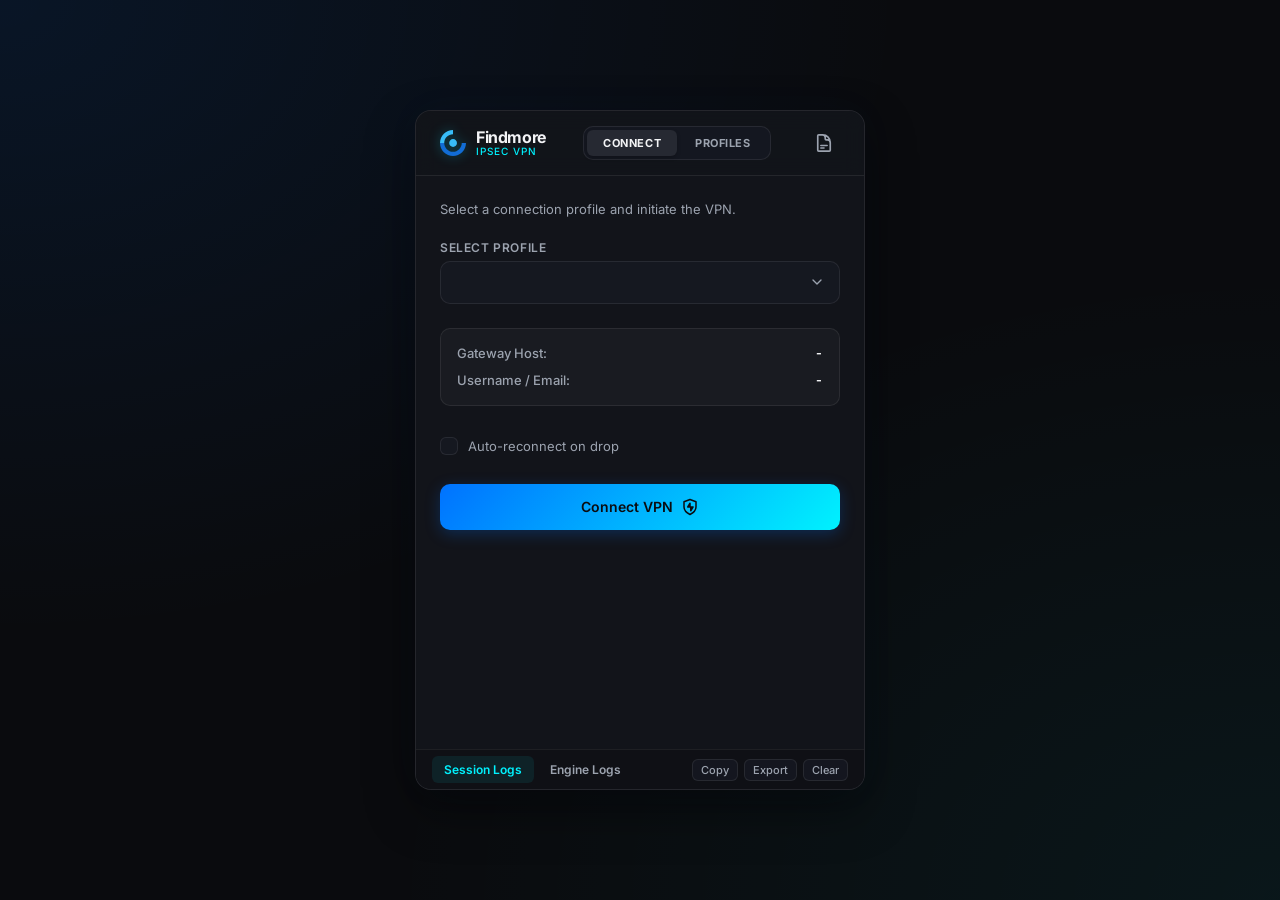
==== commit 296f9be8: "feat: add new icons, implement auto-reconnect, improve logging UI, and enhance backend process manag" ====
--- a/src/index.html
+++ b/src/index.html
@@ -3,7 +3,7 @@
 
 <head>
   <meta charset="UTF-8" />
-  <meta name="viewport" content="width=device-width, initial-scale=1.0" />
+  <meta name="viewport" content="width=device-width, initial-scale=1.0, viewport-fit=cover" />
   <title>Findmore IPSec VPN</title>
   <link rel="stylesheet" href="styles.css" />
   <link rel="preconnect" href="https://fonts.googleapis.com">
@@ -19,10 +19,7 @@
     <!-- HEADER -->
     <header class="app-header">
       <div class="logo-area">
-        <svg class="vpn-logo" viewBox="0 0 24 24" fill="none" stroke="currentColor" stroke-width="2.5">
-          <path stroke-linecap="round" stroke-linejoin="round"
-            d="M9 12.75L11.25 15 15 9.75m-3-7.036A11.959 11.959 0 013.598 6 11.99 11.99 0 003 9.749c0 5.592 3.824 10.29 9 11.623 5.176-1.332 9-6.03 9-11.622 0-1.31-.21-2.571-.598-3.751h-.152c-3.196 0-6.1-1.248-8.25-3.285z" />
-        </svg>
+        <img src="./assets/findmore_simple_icon.svg" class="vpn-logo" alt="Findmore Logo" />
         <div class="logo-text">
           <span class="brand-name">Findmore</span>
           <span class="sub-brand">IPSec VPN</span>
@@ -68,6 +65,18 @@
               <span class="summary-label">Username / Email:</span>
               <span id="summary-username" class="summary-value">-</span>
             </div>
+          </div>
+
+          <div class="form-group-checkbox">
+            <label class="checkbox-label" for="auto-reconnect-toggle">
+              <input type="checkbox" id="auto-reconnect-toggle" class="checkbox-input" />
+              <span class="checkbox-box">
+                <svg class="checkmark-icon" viewBox="0 0 24 24" fill="none" stroke="currentColor" stroke-width="3.5">
+                  <polyline points="20 6 9 17 4 12"></polyline>
+                </svg>
+              </span>
+              <span>Auto-reconnect on drop</span>
+            </label>
           </div>
 
           <button type="submit" id="btn-connect" class="btn btn-primary">
@@ -99,6 +108,13 @@
         </div>
 
         <form id="profile-editor-form" class="vpn-form">
+          <div id="keyring-badge" class="keyring-badge hidden">
+            <svg class="icon-keyring" viewBox="0 0 24 24" fill="none" stroke="currentColor" stroke-width="2">
+              <path stroke-linecap="round" stroke-linejoin="round" d="M16.5 10.5V6.75a4.5 4.5 0 10-9 0v3.75m-.75 11.25h10.5a2.25 2.25 0 002.25-2.25v-6.75a2.25 2.25 0 00-2.25-2.25H6.75a2.25 2.25 0 00-2.25 2.25v6.75a2.25 2.25 0 002.25 2.25z" />
+            </svg>
+            <span>Credentials Secured in OS Keyring</span>
+          </div>
+
           <div class="form-group">
             <label for="edit-profile-name">Profile Name</label>
             <input type="text" id="edit-profile-name" required placeholder="e.g. Findmore PT" autocomplete="off" />
@@ -268,7 +284,11 @@
           <button class="tab-btn active" data-tab="tab-session">Session Logs</button>
           <button class="tab-btn" data-tab="tab-engine">Engine Logs</button>
         </div>
-        <button id="btn-clear-logs" class="btn-small" title="Clear logs">Clear</button>
+        <div class="drawer-header-actions">
+          <button id="btn-copy-logs" class="btn-small" title="Copy logs to clipboard">Copy</button>
+          <button id="btn-export-logs" class="btn-small" title="Export log file">Export</button>
+          <button id="btn-clear-logs" class="btn-small" title="Clear logs">Clear</button>
+        </div>
       </div>
       <div class="drawer-content">
         <div id="tab-session" class="tab-pane active">
--- a/src/styles.css
+++ b/src/styles.css
@@ -6,7 +6,7 @@
   --surface: rgba(24, 27, 36, 0.7);
   --surface-border: rgba(255, 255, 255, 0.08);
   --surface-highlight: rgba(255, 255, 255, 0.04);
-  
+
   --color-primary: #00f2fe;
   --color-primary-dark: #0072ff;
   --color-success: #10b981;
@@ -14,14 +14,14 @@
   --color-danger: #f43f5e;
   --color-danger-glow: rgba(244, 63, 94, 0.25);
   --color-warning: #fbbf24;
-  
+
   --text-main: #f3f4f6;
   --text-muted: #9ca3af;
   --text-dark: #6b7280;
-  
+
   --font-sans: 'Inter', -apple-system, BlinkMacSystemFont, "Segoe UI", Roboto, sans-serif;
   --font-mono: 'JetBrains Mono', 'Fira Code', monospace;
-  
+
   --radius-sm: 6px;
   --radius-md: 10px;
   --radius-lg: 16px;
@@ -39,16 +39,21 @@
 body {
   font-family: var(--font-sans);
   background-color: var(--bg-primary);
-  background-image: 
+  background-image:
     radial-gradient(at 0% 0%, rgba(0, 114, 255, 0.1) 0px, transparent 50%),
     radial-gradient(at 100% 100%, rgba(0, 242, 254, 0.05) 0px, transparent 50%);
   color: var(--text-main);
+  min-height: 100vh;
+  min-height: 100dvh;
   height: 100vh;
+  height: 100dvh;
   overflow: hidden;
   display: flex;
   justify-content: center;
   align-items: center;
   -webkit-font-smoothing: antialiased;
+  user-select: none;
+  -webkit-user-select: none;
 }
 
 /* APP CONTAINER */
@@ -157,9 +162,11 @@
 .view-viewport::-webkit-scrollbar {
   width: 4px;
 }
+
 .view-viewport::-webkit-scrollbar-track {
   background: transparent;
 }
+
 .view-viewport::-webkit-scrollbar-thumb {
   background: var(--surface-border);
   border-radius: 2px;
@@ -181,8 +188,15 @@
 }
 
 @keyframes fadeIn {
-  from { opacity: 0; transform: translateY(8px); }
-  to { opacity: 1; transform: translateY(0); }
+  from {
+    opacity: 0;
+    transform: translateY(8px);
+  }
+
+  to {
+    opacity: 1;
+    transform: translateY(0);
+  }
 }
 
 /* FORM STYLING */
@@ -331,7 +345,9 @@
 }
 
 @keyframes spin {
-  to { transform: rotate(360deg); }
+  to {
+    transform: rotate(360deg);
+  }
 }
 
 .pulse-ring {
@@ -346,9 +362,19 @@
 }
 
 @keyframes pulse-ring-animation {
-  0% { transform: scale(0.8); opacity: 0.5; }
-  50% { opacity: 0.2; }
-  100% { transform: scale(1.6); opacity: 0; }
+  0% {
+    transform: scale(0.8);
+    opacity: 0.5;
+  }
+
+  50% {
+    opacity: 0.2;
+  }
+
+  100% {
+    transform: scale(1.6);
+    opacity: 0;
+  }
 }
 
 .status-heading {
@@ -454,9 +480,20 @@
 }
 
 @keyframes glow-pulse {
-  0% { transform: scale(0.9); box-shadow: 0 0 0 0 rgba(16, 185, 129, 0.7); }
-  70% { transform: scale(1.1); box-shadow: 0 0 0 10px rgba(16, 185, 129, 0); }
-  100% { transform: scale(0.9); box-shadow: 0 0 0 0 rgba(16, 185, 129, 0); }
+  0% {
+    transform: scale(0.9);
+    box-shadow: 0 0 0 0 rgba(16, 185, 129, 0.7);
+  }
+
+  70% {
+    transform: scale(1.1);
+    box-shadow: 0 0 0 10px rgba(16, 185, 129, 0);
+  }
+
+  100% {
+    transform: scale(0.9);
+    box-shadow: 0 0 0 0 rgba(16, 185, 129, 0);
+  }
 }
 
 .uptime-badge {
@@ -564,7 +601,8 @@
 
 /* LOG DRAWER */
 .log-drawer {
-  height: 40px; /* Collapsed state height */
+  height: 40px;
+  /* Collapsed state height */
   border-top: 1px solid var(--surface-border);
   background-color: #0b0c10;
   display: flex;
@@ -575,7 +613,8 @@
 }
 
 .log-drawer.expanded {
-  height: 220px; /* Expanded state height */
+  height: 220px;
+  /* Expanded state height */
 }
 
 .drawer-header {
@@ -586,6 +625,108 @@
   align-items: center;
   cursor: pointer;
   background-color: rgba(24, 27, 36, 0.3);
+}
+
+.drawer-header-actions {
+  display: flex;
+  gap: 6px;
+  align-items: center;
+}
+
+.form-group-checkbox {
+  margin: 6px 0 12px;
+}
+
+.checkbox-label {
+  display: inline-flex;
+  align-items: center;
+  gap: 10px;
+  font-size: 13px;
+  color: var(--text-muted);
+  cursor: pointer;
+  user-select: none;
+  transition: var(--transition-fast);
+}
+
+.checkbox-label:hover {
+  color: var(--text-main);
+}
+
+.checkbox-input {
+  position: absolute;
+  opacity: 0;
+  width: 0;
+  height: 0;
+  margin: 0;
+  pointer-events: none;
+}
+
+.checkbox-box {
+  width: 18px;
+  height: 18px;
+  min-width: 18px;
+  min-height: 18px;
+  background-color: var(--surface);
+  border: 1px solid var(--surface-border);
+  border-radius: var(--radius-sm);
+  display: flex;
+  justify-content: center;
+  align-items: center;
+  transition: var(--transition-fast);
+  box-sizing: border-box;
+}
+
+.checkbox-label:hover .checkbox-box {
+  border-color: var(--color-primary);
+  background-color: var(--surface-highlight);
+}
+
+.checkbox-input:focus-visible + .checkbox-box {
+  border-color: var(--color-primary);
+  box-shadow: 0 0 0 2px rgba(0, 242, 254, 0.25);
+}
+
+.checkbox-input:checked + .checkbox-box {
+  background: linear-gradient(135deg, var(--color-primary-dark) 0%, var(--color-primary) 100%);
+  border-color: var(--color-primary);
+  box-shadow: 0 0 10px rgba(0, 242, 254, 0.3);
+}
+
+.checkmark-icon {
+  width: 12px;
+  height: 12px;
+  color: #0b0c10;
+  opacity: 0;
+  transform: scale(0.5);
+  transition: all var(--transition-fast);
+}
+
+.checkbox-input:checked + .checkbox-box .checkmark-icon {
+  opacity: 1;
+  transform: scale(1);
+}
+
+.keyring-badge {
+  background-color: rgba(16, 185, 129, 0.12);
+  border: 1px solid rgba(16, 185, 129, 0.3);
+  color: #a7f3d0;
+  padding: 8px 12px;
+  border-radius: var(--radius-md);
+  font-size: 12px;
+  font-weight: 500;
+  display: flex;
+  align-items: center;
+  gap: 8px;
+}
+
+.keyring-badge.hidden {
+  display: none !important;
+}
+
+.icon-keyring {
+  width: 16px;
+  height: 16px;
+  color: var(--color-success);
 }
 
 .tab-selectors {
@@ -644,7 +785,8 @@
   font-family: var(--font-mono);
   font-size: 11px;
   line-height: 1.5;
-  color: #a7f3d0; /* Soft green matrix color for tech log logs */
+  color: #a7f3d0;
+  /* Soft green matrix color for tech log logs */
   background-color: #050608;
   white-space: pre-wrap;
   word-break: break-all;
@@ -654,16 +796,19 @@
 .log-output::-webkit-scrollbar {
   width: 6px;
 }
+
 .log-output::-webkit-scrollbar-track {
   background: #050608;
 }
+
 .log-output::-webkit-scrollbar-thumb {
   background: var(--surface-border);
   border-radius: 3px;
 }
 
 #tab-engine .log-output {
-  color: #93c5fd; /* Soft blue color for Raw strongSwan logs */
+  color: #93c5fd;
+  /* Soft blue color for Raw strongSwan logs */
 }
 
 /* Profiles Row */
@@ -820,7 +965,8 @@
 }
 
 .btn-danger {
-  background-color: #e11d48; /* Solid rose/red */
+  background-color: #e11d48;
+  /* Solid rose/red */
   border: 1px solid #be123c;
   color: #ffffff;
 }
@@ -891,3 +1037,118 @@
   width: 18px;
   height: 18px;
 }
+
+/* ==========================================================================
+   MOBILE & RESPONSIVE TOUCH COMPATIBILITY
+   ========================================================================== */
+
+/* Prevent double-tap zoom delay & tap highlights on interactive elements */
+button,
+input,
+select,
+textarea,
+.nav-tab,
+.tab-btn,
+.btn-toggle-password {
+  touch-action: manipulation;
+  -webkit-tap-highlight-color: transparent;
+}
+
+/* Ensure inputs are text selectable inside forms */
+input,
+textarea {
+  user-select: text;
+  -webkit-user-select: text;
+}
+
+/* Fix iOS Safari auto-zoom on input focus by setting font-size to minimum 16px on mobile viewports */
+@media (max-width: 600px) {
+
+  .form-group input,
+  .profile-dropdown {
+    font-size: 16px;
+  }
+}
+
+/* Mobile Devices & Small Viewports (<= 480px) */
+@media (max-width: 480px) {
+  body {
+    padding: 0;
+  }
+
+  .app-container {
+    max-width: 100%;
+    max-height: 100dvh;
+    height: 100dvh;
+    border-radius: 0;
+    border: none;
+    box-shadow: none;
+  }
+
+  .app-header {
+    height: calc(58px + env(safe-area-inset-top, 0px));
+    padding-top: env(safe-area-inset-top, 0px);
+    padding-left: max(16px, env(safe-area-inset-left, 0px));
+    padding-right: max(16px, env(safe-area-inset-right, 0px));
+  }
+
+  .logo-text {
+    gap: 1px;
+  }
+
+  .brand-name {
+    font-size: 14px;
+  }
+
+  .sub-brand {
+    font-size: 8px;
+  }
+
+  .nav-tab {
+    padding: 6px 10px;
+    font-size: 10px;
+    min-height: 36px;
+  }
+
+  .view-viewport {
+    padding: 16px;
+    padding-left: max(16px, env(safe-area-inset-left, 0px));
+    padding-right: max(16px, env(safe-area-inset-right, 0px));
+    padding-bottom: max(16px, env(safe-area-inset-bottom, 0px));
+    -webkit-overflow-scrolling: touch;
+  }
+
+  .btn {
+    min-height: 46px;
+    /* Accessible mobile touch target */
+    font-size: 15px;
+  }
+
+  .btn-toggle-password {
+    min-width: 42px;
+    min-height: 42px;
+  }
+
+  .profile-manager-header {
+    flex-direction: column;
+    align-items: stretch;
+    gap: 10px;
+  }
+
+  .btn-new-profile-action {
+    width: 100%;
+    height: 44px;
+  }
+
+  .traffic-card {
+    padding: 12px 14px;
+  }
+
+  .traffic-value {
+    font-size: 16px;
+  }
+
+  .log-drawer {
+    padding-bottom: env(safe-area-inset-bottom, 0px);
+  }
+}
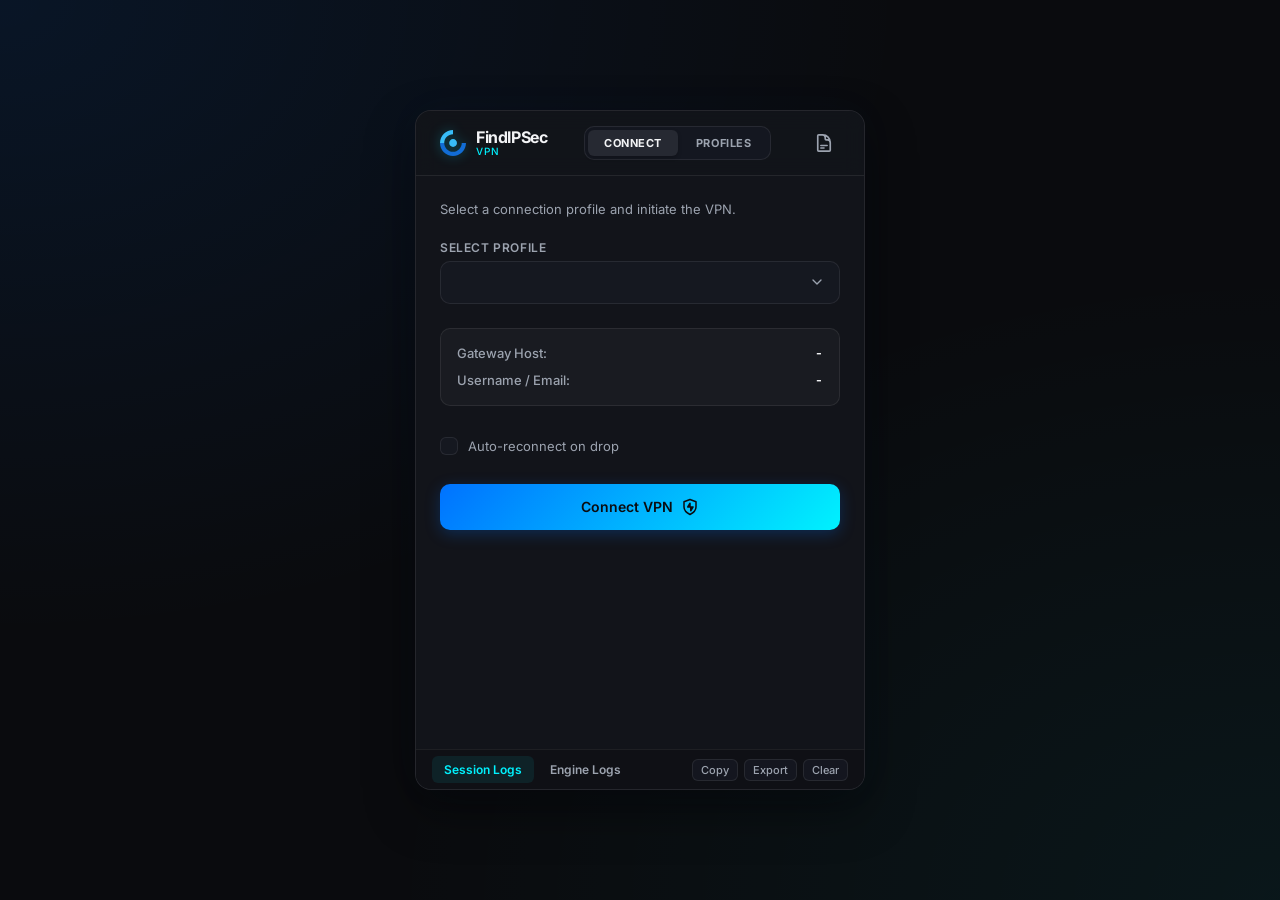
==== commit 5a614db2: "Fix branding" ====
--- a/src/index.html
+++ b/src/index.html
@@ -4,7 +4,7 @@
 <head>
   <meta charset="UTF-8" />
   <meta name="viewport" content="width=device-width, initial-scale=1.0, viewport-fit=cover" />
-  <title>Findmore IPSec VPN</title>
+  <title>FindIPSec VPN</title>
   <link rel="stylesheet" href="styles.css" />
   <link rel="preconnect" href="https://fonts.googleapis.com">
   <link rel="preconnect" href="https://fonts.gstatic.com" crossorigin>
@@ -21,8 +21,8 @@
       <div class="logo-area">
         <img src="./assets/findmore_simple_icon.svg" class="vpn-logo" alt="Findmore Logo" />
         <div class="logo-text">
-          <span class="brand-name">Findmore</span>
-          <span class="sub-brand">IPSec VPN</span>
+          <span class="brand-name">FindIPSec</span>
+          <span class="sub-brand">VPN</span>
         </div>
       </div>
 
@@ -110,20 +110,20 @@
         <form id="profile-editor-form" class="vpn-form">
           <div id="keyring-badge" class="keyring-badge hidden">
             <svg class="icon-keyring" viewBox="0 0 24 24" fill="none" stroke="currentColor" stroke-width="2">
-              <path stroke-linecap="round" stroke-linejoin="round" d="M16.5 10.5V6.75a4.5 4.5 0 10-9 0v3.75m-.75 11.25h10.5a2.25 2.25 0 002.25-2.25v-6.75a2.25 2.25 0 00-2.25-2.25H6.75a2.25 2.25 0 00-2.25 2.25v6.75a2.25 2.25 0 002.25 2.25z" />
+              <path stroke-linecap="round" stroke-linejoin="round"
+                d="M16.5 10.5V6.75a4.5 4.5 0 10-9 0v3.75m-.75 11.25h10.5a2.25 2.25 0 002.25-2.25v-6.75a2.25 2.25 0 00-2.25-2.25H6.75a2.25 2.25 0 00-2.25 2.25v6.75a2.25 2.25 0 002.25 2.25z" />
             </svg>
             <span>Credentials Secured in OS Keyring</span>
           </div>
 
           <div class="form-group">
             <label for="edit-profile-name">Profile Name</label>
-            <input type="text" id="edit-profile-name" required placeholder="e.g. Findmore PT" autocomplete="off" />
+            <input type="text" id="edit-profile-name" required placeholder="e.g. My Profile" autocomplete="off" />
           </div>
 
           <div class="form-group">
             <label for="edit-host">VPN Gateway Host / IP</label>
-            <input type="text" id="edit-host" required placeholder="vpn.findmore.pt or 88.157.96.201"
-              autocomplete="off" />
+            <input type="text" id="edit-host" required placeholder="VPN DNS or Ip" autocomplete="off" />
           </div>
 
           <div class="form-group">
@@ -134,7 +134,7 @@
 
           <div class="form-group">
             <label for="edit-username">Username / Email</label>
-            <input type="text" id="edit-username" required placeholder="username@findmore.pt" autocomplete="off" />
+            <input type="text" id="edit-username" required placeholder="example@email.com" autocomplete="off" />
           </div>
 
           <div class="form-group">
@@ -226,15 +226,15 @@
         <div class="info-card">
           <div class="info-row">
             <span class="info-label">VPN IP</span>
-            <span id="stat-vpn-ip" class="info-val">10.7.1.11</span>
+            <span id="stat-vpn-ip" class="info-val">-</span>
           </div>
           <div class="info-row">
             <span class="info-label">Gateway Host</span>
-            <span id="stat-gateway" class="info-val">vpn.findmore.pt</span>
+            <span id="stat-gateway" class="info-val">-</span>
           </div>
           <div class="info-row">
             <span class="info-label">Remote Identity</span>
-            <span id="stat-gateway-ip" class="info-val">88.157.96.201</span>
+            <span id="stat-gateway-ip" class="info-val">-</span>
           </div>
           <div class="info-row">
             <span class="info-label">Protocol / Mode</span>
